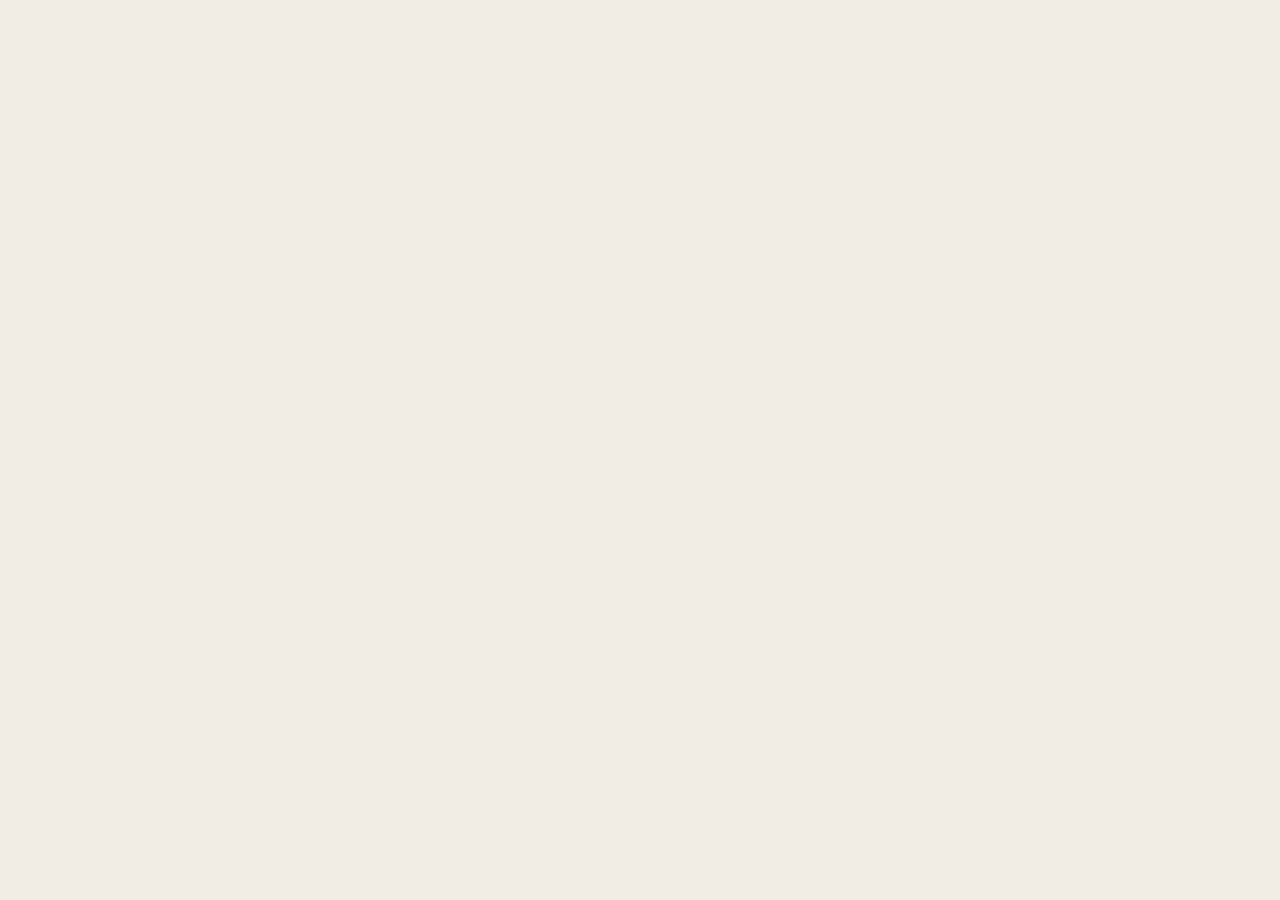
==== index.html @ 01787c48 "Add files via upload" ====
<!DOCTYPE html><html lang="da"><head><meta charSet="utf-8"/><meta name="viewport" content="width=device-width, initial-scale=1"/><link rel="preload" as="image" href="https://elevate-acquablu-future.lovable.app/__l5e/assets-v1/8f57cf43-f455-4a4e-b3cc-0316e0fc325a/hero-coast.jpg"/><link rel="preload" as="image" href="https://elevate-acquablu-future.lovable.app/__l5e/assets-v1/b3ec47cd-665d-4389-b940-247e050496a6/brothers-real.jpg"/><link rel="preload" as="image" href="./dish-pizza-Dz80PSgE.jpg"/><link rel="preload" as="image" href="./dish-pasta-D3ftT0ea.jpg"/><link rel="preload" as="image" href="./dish-fish-DDWbBeVY.jpg"/><link rel="preload" as="image" href="https://elevate-acquablu-future.lovable.app/__l5e/assets-v1/987ddb33-25a7-4dcf-ad7a-921909e0319a/restaurant-exterior.jpg"/><link rel="stylesheet" href="./styles-DKFpdZbo.css" data-precedence="default"/><link rel="stylesheet" href="https://fonts.googleapis.com/css2?family=Cormorant+Garamond:ital,wght@0,500;0,600;1,500;1,600&amp;family=Karla:wght@300;400;500;600&amp;display=swap" data-precedence="default"/><title>Acqua Blu — Siciliansk pizzeria &amp; ristorante i Blåvand</title><meta name="description" content="Ægte italiensk køkken ved Vesterhavet. Sicilianske brødre serverer brændeovnspizza, håndlavet pasta og signaturretter i hjertet af Blåvand."/><meta name="author" content="Acqua Blu"/><meta property="og:title" content="Acqua Blu — Siciliansk pizzeria &amp; ristorante i Blåvand"/><meta property="og:description" content="Ægte italiensk køkken ved Vesterhavet. Sicilianske brødre serverer brændeovnspizza, håndlavet pasta og signaturretter i hjertet af Blåvand."/><meta property="og:type" content="restaurant"/><meta name="twitter:card" content="summary_large_image"/><meta name="twitter:title" content="Acqua Blu — Siciliansk pizzeria &amp; ristorante i Blåvand"/><meta name="twitter:description" content="Ægte italiensk køkken ved Vesterhavet. Sicilianske brødre serverer brændeovnspizza, håndlavet pasta og signaturretter i hjertet af Blåvand."/><meta property="og:image" content="https://www.acquablu.dkhttps://elevate-acquablu-future.lovable.app/__l5e/assets-v1/8f57cf43-f455-4a4e-b3cc-0316e0fc325a/hero-coast.jpg"/><meta name="twitter:image" content="https://www.acquablu.dkhttps://elevate-acquablu-future.lovable.app/__l5e/assets-v1/8f57cf43-f455-4a4e-b3cc-0316e0fc325a/hero-coast.jpg"/><link rel="modulepreload" href="./index-Bw293_2y.js"/><link rel="modulepreload" href="./routes-ChT6ghUp.js"/><link rel="modulepreload" href="./site-footer-DFY-ACYV.js"/><link rel="icon" href="/favicon.ico" type="image/x-icon"/><link rel="preconnect" href="https://fonts.googleapis.com"/><link rel="preconnect" href="https://fonts.gstatic.com" crossorigin="anonymous"/></head><body><!--$--><div class="bg-sand text-ink"><nav class="sticky top-0 z-50 w-full border-b border-ink/5 bg-sand/85 px-6 py-4 backdrop-blur-md md:px-12"><div class="mx-auto flex max-w-7xl items-center justify-between"><div class="flex items-center gap-10"><a class="font-display text-2xl font-semibold tracking-tight text-ink active" href="/" data-status="active" aria-current="page">Acqua Blu</a><div class="hidden gap-8 text-[11px] font-medium uppercase tracking-[0.22em] text-ink/60 md:flex"><a class="transition-colors hover:text-ink text-ink" href="/" data-status="active" aria-current="page">Forside</a><a href="/Menukort" class="transition-colors hover:text-ink">Menukort</a><a href="/Kontakt" class="transition-colors hover:text-ink">Kontakt</a></div></div><div class="flex items-center gap-4 md:gap-6"><a href="tel:+4575279898" class="hidden text-[11px] font-medium tracking-[0.18em] text-ink/50 transition-colors hover:text-ink sm:block">+45 75 27 98 98</a><div class="flex items-center rounded-full border border-ink/10 bg-sand/50 p-1" aria-label="Select language"><button type="button" class="rounded-full px-2 py-1 text-[10px] font-medium uppercase tracking-wider transition-colors bg-ink text-sand" aria-pressed="true">DA</button><button type="button" class="rounded-full px-2 py-1 text-[10px] font-medium uppercase tracking-wider transition-colors text-ink/60 hover:text-ink" aria-pressed="false">EN</button><button type="button" class="rounded-full px-2 py-1 text-[10px] font-medium uppercase tracking-wider transition-colors text-ink/60 hover:text-ink" aria-pressed="false">DE</button></div><a href="/Kontakt" class="rounded-full bg-teal px-5 py-2.5 text-[10px] font-medium uppercase tracking-[0.22em] text-white transition-colors hover:bg-ink">Book bord</a></div></div></nav><section class="relative flex min-h-[92vh] flex-col justify-end overflow-hidden px-6 pb-16 pt-24 md:px-12 md:pb-24"><div class="absolute inset-0 z-0"><img src="https://elevate-acquablu-future.lovable.app/__l5e/assets-v1/8f57cf43-f455-4a4e-b3cc-0316e0fc325a/hero-coast.jpg" alt="Blåvand strand og klitter ved Vesterhavet" class="h-full w-full object-cover animate-fade"/><div class="absolute inset-0 bg-gradient-to-t from-sand via-sand/40 to-transparent"></div><div class="absolute inset-0 bg-gradient-to-b from-sand/30 via-transparent to-transparent"></div></div><div class="relative z-10 mx-auto w-full max-w-7xl animate-reveal"><span class="mb-6 block text-[11px] uppercase tracking-[0.35em] text-ink/70">Blåvand · Sicilia · siden 2003</span><h1 class="max-w-5xl font-display text-5xl leading-[0.95] italic text-balance md:text-7xl lg:text-8xl">Smagen af det sicilianske kystliv ved <span class="text-teal">Vesterhavet</span>.</h1><div class="mt-10 flex flex-wrap items-center gap-6"><a href="/Menukort" class="bg-ink px-8 py-4 text-[11px] font-medium uppercase tracking-[0.25em] text-sand transition-colors hover:bg-teal">Se menukortet</a><a href="/Kontakt" class="group inline-flex items-center gap-3 text-[11px] font-medium uppercase tracking-[0.25em] text-ink"><span class="border-b border-ink/40 pb-1 transition-colors group-hover:border-ink">Reservér bord</span><span class="transition-transform group-hover:translate-x-1">→</span></a></div></div></section><section class="mx-auto grid max-w-7xl items-center gap-16 px-6 py-24 md:grid-cols-2 md:px-12 md:py-40"><div class="space-y-8"><span class="text-[11px] uppercase tracking-[0.3em] text-ink/50">Vores historie</span><h2 class="font-display text-4xl italic leading-tight text-balance md:text-5xl">To brødre. Ét køkken. En kyst.</h2><p class="max-w-prose text-lg leading-relaxed text-ink/75">Acqua Blu er drevet af to sicilianske brødre, der bragte deres families opskrifter med fra det solbeskinnede Sicilien til den barske vestjyske kyst. Hver ret er en hyldest til vores rødder — tilberedt med lokale råvarer fra Vadehavet og importerede specialiteter fra vores hjemø.</p><div class="pt-2"><div class="h-px w-16 bg-teal"></div></div><p class="text-sm italic text-ink/60">„La qualità è un ingrediente che non ha sostituti.&quot;</p></div><div class="relative aspect-[4/5] overflow-hidden"><img src="https://elevate-acquablu-future.lovable.app/__l5e/assets-v1/b3ec47cd-665d-4389-b940-247e050496a6/brothers-real.jpg" alt="De sicilianske brødre bag Acqua Blu" class="h-full w-full object-cover grayscale"/></div></section><section class="bg-ink text-sand"><div class="mx-auto max-w-4xl px-6 py-24 md:py-40"><div class="mb-16 flex items-end justify-between border-b border-sand/10 pb-6"><h2 class="font-display text-4xl italic md:text-5xl">Signaturretter</h2><span class="text-[10px] uppercase tracking-[0.25em] opacity-40">Sæson 2026</span></div><div><article class="group flex flex-col gap-6 border-b border-sand/10 py-10 md:flex-row md:items-start md:gap-8"><span class="mt-2 font-mono text-[10px] opacity-40">01</span><div class="flex-1"><div class="mb-3 flex items-baseline justify-between gap-6"><h3 class="font-display text-2xl md:text-3xl">Pizza Tartufo e Burrata</h3><span class="whitespace-nowrap text-sm opacity-60">185 kr.</span></div><p class="max-w-md text-sm leading-relaxed opacity-60">Trøffelcreme, fior di latte, frisk burrata og sort trøffel-carpaccio.</p></div><div class="hidden aspect-square w-28 shrink-0 overflow-hidden opacity-0 transition-opacity duration-500 group-hover:opacity-100 md:block"><img src="./dish-pizza-Dz80PSgE.jpg" alt="Pizza Tartufo e Burrata" class="h-full w-full object-cover"/></div></article><article class="group flex flex-col gap-6 border-b border-sand/10 py-10 md:flex-row md:items-start md:gap-8"><span class="mt-2 font-mono text-[10px] opacity-40">02</span><div class="flex-1"><div class="mb-3 flex items-baseline justify-between gap-6"><h3 class="font-display text-2xl md:text-3xl">Pasta alla Norma</h3><span class="whitespace-nowrap text-sm opacity-60">165 kr.</span></div><p class="max-w-md text-sm leading-relaxed opacity-60">Håndlavet pasta, siciliansk aubergine, San Marzano-tomater og saltet ricotta.</p></div><div class="hidden aspect-square w-28 shrink-0 overflow-hidden opacity-0 transition-opacity duration-500 group-hover:opacity-100 md:block"><img src="./dish-pasta-D3ftT0ea.jpg" alt="Pasta alla Norma" class="h-full w-full object-cover"/></div></article><article class="group flex flex-col gap-6 border-b border-sand/10 py-10 md:flex-row md:items-start md:gap-8"><span class="mt-2 font-mono text-[10px] opacity-40">03</span><div class="flex-1"><div class="mb-3 flex items-baseline justify-between gap-6"><h3 class="font-display text-2xl md:text-3xl">Involtini di Pesce Spada</h3><span class="whitespace-nowrap text-sm opacity-60">210 kr.</span></div><p class="max-w-md text-sm leading-relaxed opacity-60">Tynde skiver af sværdfisk rullet med kapers, pinjekerner og sicilianske citrusfrugter.</p></div><div class="hidden aspect-square w-28 shrink-0 overflow-hidden opacity-0 transition-opacity duration-500 group-hover:opacity-100 md:block"><img src="./dish-fish-DDWbBeVY.jpg" alt="Involtini di Pesce Spada" class="h-full w-full object-cover"/></div></article></div><div class="mt-16 text-center"><a href="/Menukort" class="group inline-flex items-center gap-3 text-[11px] font-medium uppercase tracking-[0.25em] text-sand"><span class="border-b border-sand/40 pb-1 transition-colors group-hover:border-sand">Hele menukortet</span><span class="transition-transform group-hover:translate-x-1">→</span></a></div></div></section><section class="border-y border-ink/5 bg-stone/10"><div class="mx-auto flex max-w-7xl flex-wrap items-center justify-between gap-6 px-6 py-10 text-[10px] uppercase tracking-[0.25em] text-ink/60 md:px-12"><span class="contents"><span>Håndlavet hver dag</span><span class="hidden h-px w-6 bg-ink/20 md:block"></span></span><span class="contents"><span>Friske råvarer</span><span class="hidden h-px w-6 bg-ink/20 md:block"></span></span><span class="contents"><span>Fra Sicilien til Vesterhavet</span></span></div></section><section class="px-6 py-24 md:px-12 md:py-40"><div class="mx-auto grid max-w-7xl gap-16 lg:grid-cols-3"><div class="lg:col-span-2"><span class="text-[11px] uppercase tracking-[0.3em] text-ink/50">Besøg os</span><h2 class="mt-4 font-display text-4xl italic leading-tight text-balance md:text-6xl">Et bord venter i Blåvand.</h2><div class="mt-12 aspect-[21/9] w-full overflow-hidden"><img src="https://elevate-acquablu-future.lovable.app/__l5e/assets-v1/987ddb33-25a7-4dcf-ad7a-921909e0319a/restaurant-exterior.jpg" alt="Acqua Blu i Blåvand" class="h-full w-full object-cover"/></div></div><div class="flex flex-col justify-end space-y-10"><div><h4 class="text-[11px] font-medium uppercase tracking-[0.25em] text-ink/40">Åbningstider</h4><div class="mt-4 space-y-1 text-lg"><p class="flex justify-between gap-6"><span>Man — Tors</span><span class="text-ink/60">16 — 21</span></p><p class="flex justify-between gap-6"><span>Fre — Søn</span><span class="text-ink/60">12 — 22</span></p></div></div><div><h4 class="text-[11px] font-medium uppercase tracking-[0.25em] text-ink/40">Adresse</h4><p class="mt-4 text-lg leading-relaxed">Blåvandvej 34<br/>6857 Blåvand, Danmark</p></div><a href="/Kontakt" class="group flex w-full items-center justify-between border border-ink py-5 pl-5 pr-5 text-[11px] font-medium uppercase tracking-[0.3em] transition-colors duration-500 hover:bg-ink hover:text-sand">Book bord her<span class="transition-transform group-hover:translate-x-2">→</span></a></div></div></section><footer class="border-t border-ink/5 px-6 py-14 md:px-12"><div class="mx-auto flex max-w-7xl flex-col items-center justify-between gap-8 md:flex-row"><span class="font-display text-xl italic text-ink">Acqua Blu</span><div class="flex gap-10 text-[10px] uppercase tracking-[0.25em] text-ink/40"><a href="https://www.facebook.com/acqua.blu.374" target="_blank" rel="noreferrer" class="transition-colors hover:text-ink">Facebook</a><a href="tel:+4575279898" class="transition-colors hover:text-ink">+45 75 27 98 98</a></div><p class="text-[10px] uppercase tracking-[0.25em] text-ink/40 italic">© 2026 Acqua Blu · Blåvand</p></div></footer></div><script>(function(a,f){let l;try{l=JSON.parse(sessionStorage.getItem(a)||"{}")}catch{return}const n=l?.[f||history.state?.__TSR_key];let c=!1;for(const t in n){const e=n[t],o=e?.scrollX,s=e?.scrollY;if(Number.isFinite(o)&&Number.isFinite(s)){if(t==="window")scrollTo(o,s),c=!0;else if(t)try{const r=document.querySelector(t);r&&(r.scrollLeft=o,r.scrollTop=s)}catch{}}}if(c)return;const i=location.hash.slice(1);if(i){const t=history.state?.__hashScrollIntoViewOptions??!0;if(t){const e=document.getElementById(i);e&&e.scrollIntoView(t)}return}scrollTo(0,0)})("tsr-scroll-restoration-v1_3");document.currentScript.remove()</script><!--/$--><script class="$tsr" id="$tsr-stream-barrier">(self.$R=self.$R||{})["tsr"]=[];self.$_TSR={h(){this.hydrated=!0,this.c()},e(){this.streamEnded=!0,this.c()},c(){this.hydrated&&this.streamEnded&&(delete self.$_TSR,delete self.$R.tsr)},p(e){this.initialized?e():this.buffer.push(e)},buffer:[]};$_TSR.router=($R=>$R[0]={manifest:$R[1]={routes:$R[2]={__root__:$R[3]={preloads:$R[4]=["./index-Bw293_2y.js"],scripts:$R[5]=[$R[6]={attrs:$R[7]={type:"module",async:!0,src:"./index-Bw293_2y.js"}}]},"/":$R[8]={preloads:$R[9]=["./routes-ChT6ghUp.js","./site-footer-DFY-ACYV.js"]}}},matches:$R[10]=[$R[11]={i:"__root__ ",u:1784398310647,s:"success",ssr:!0},$R[12]={i:"  ",u:1784398310652,s:"success",ssr:!0}],lastMatchId:"  "})($R["tsr"]);$_TSR.e();document.currentScript.remove()</script><script type="module" async="" src="./index-Bw293_2y.js"></script></body></html>
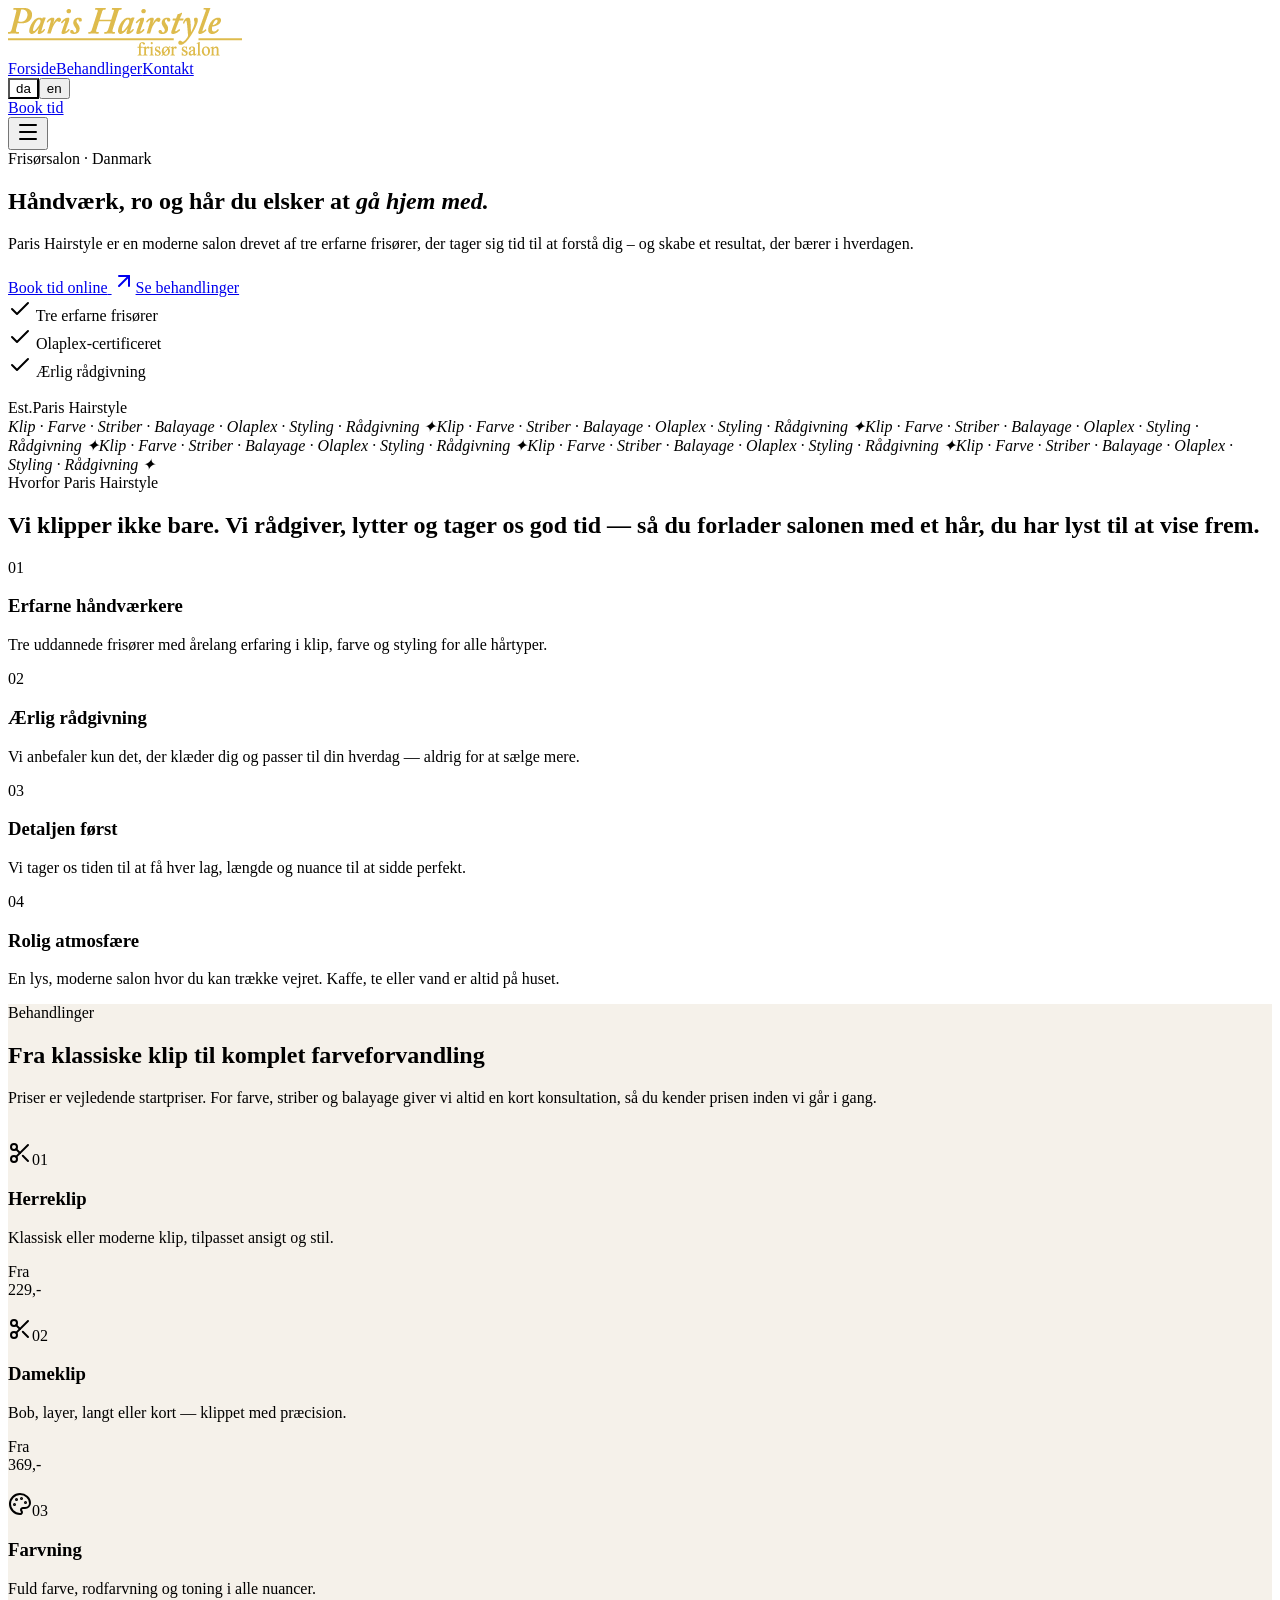
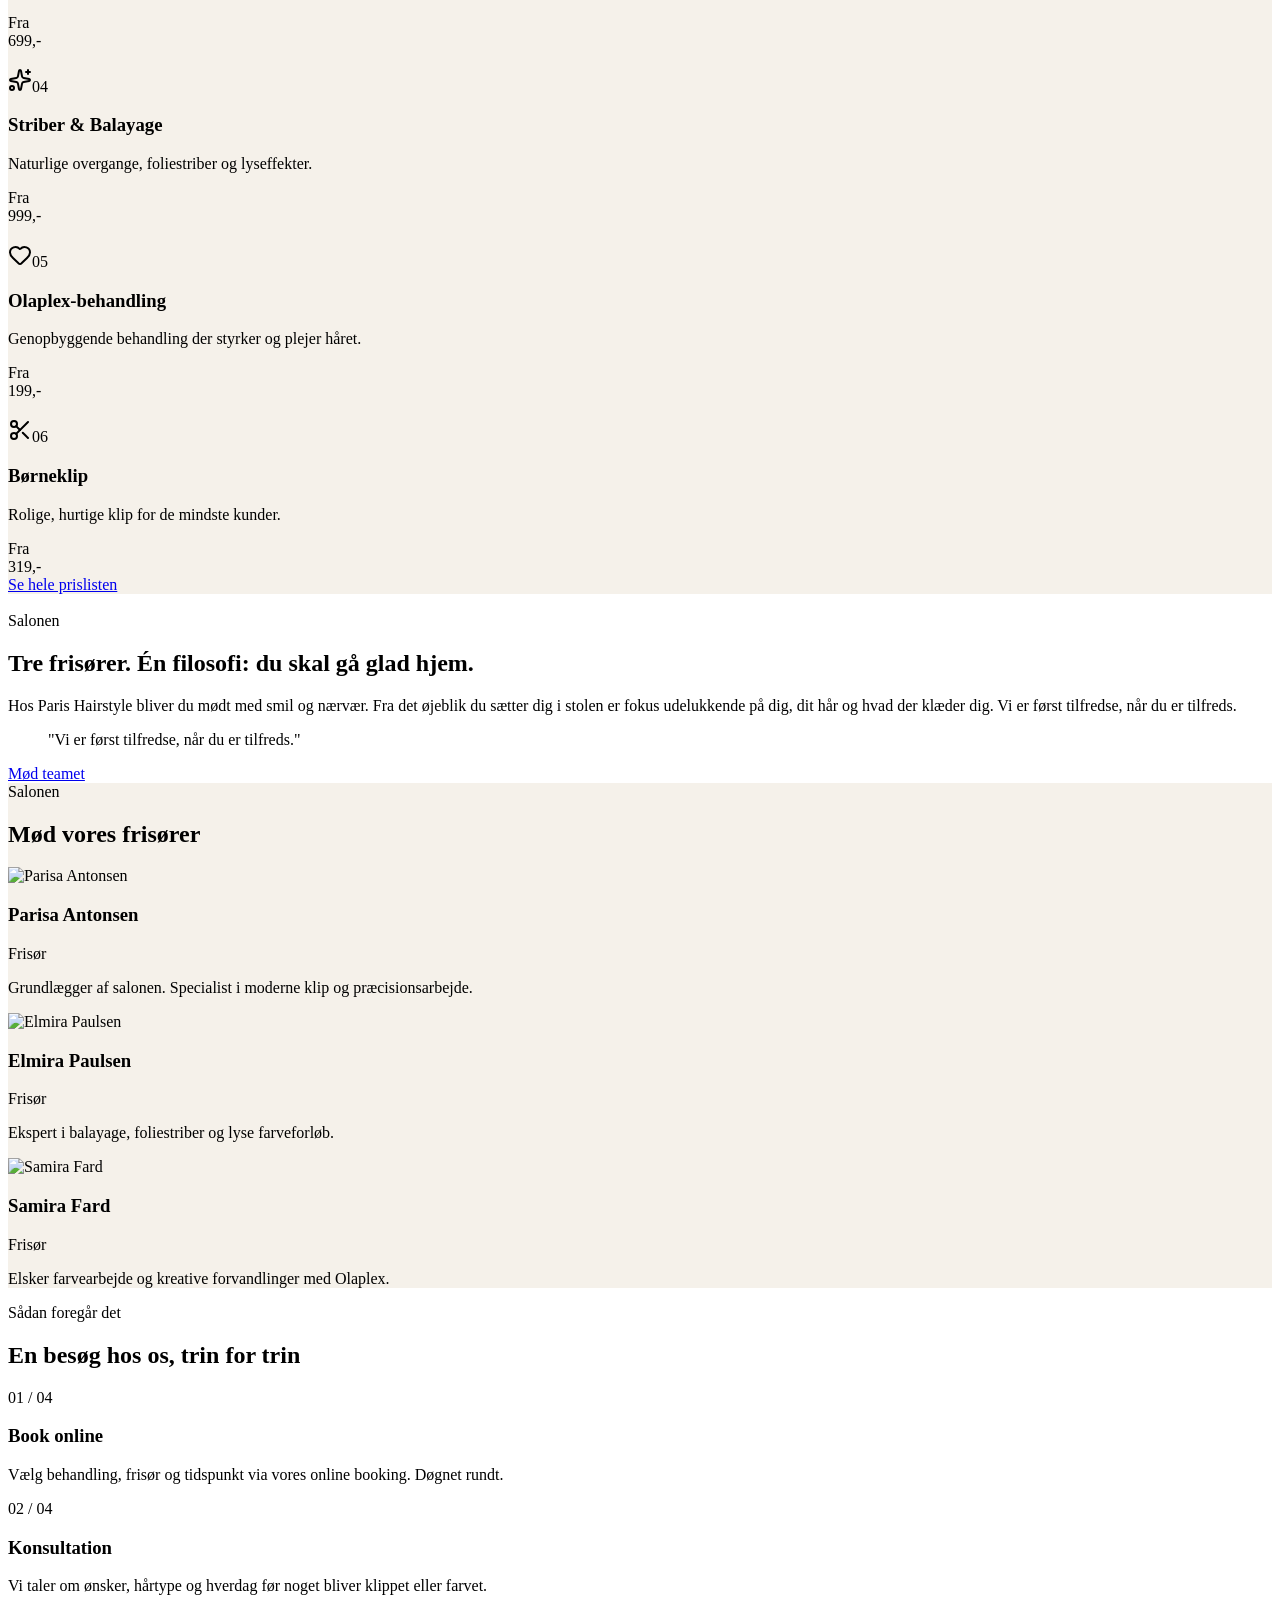
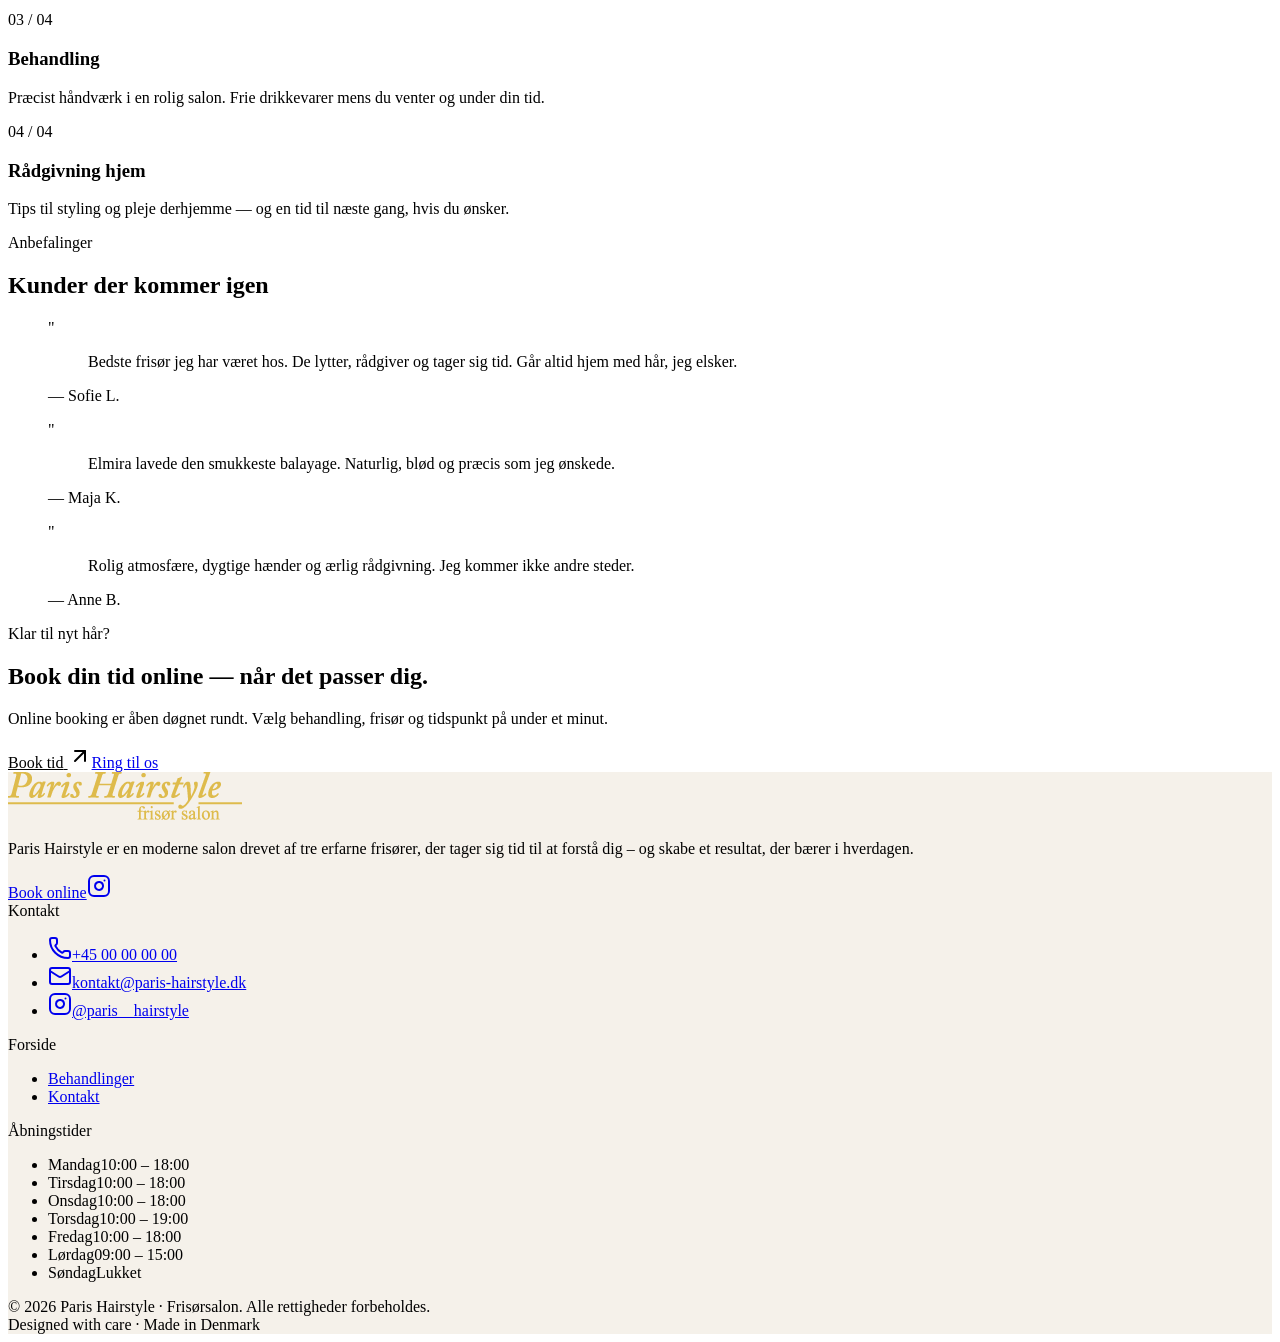
==== commit 48b6f43d: "Add files via upload" ====
--- a/index.html
+++ b/index.html
@@ -1 +1 @@
-<!DOCTYPE html><html lang="da"><head><meta charSet="utf-8"/><meta name="viewport" content="width=device-width, initial-scale=1"/><link rel="preload" as="image" href="https://elevate-acquablu-future.lovable.app/__l5e/assets-v1/8f57cf43-f455-4a4e-b3cc-0316e0fc325a/hero-coast.jpg"/><link rel="preload" as="image" href="https://elevate-acquablu-future.lovable.app/__l5e/assets-v1/b3ec47cd-665d-4389-b940-247e050496a6/brothers-real.jpg"/><link rel="preload" as="image" href="./dish-pizza-Dz80PSgE.jpg"/><link rel="preload" as="image" href="./dish-pasta-D3ftT0ea.jpg"/><link rel="preload" as="image" href="./dish-fish-DDWbBeVY.jpg"/><link rel="preload" as="image" href="https://elevate-acquablu-future.lovable.app/__l5e/assets-v1/987ddb33-25a7-4dcf-ad7a-921909e0319a/restaurant-exterior.jpg"/><link rel="stylesheet" href="./styles-DKFpdZbo.css" data-precedence="default"/><link rel="stylesheet" href="https://fonts.googleapis.com/css2?family=Cormorant+Garamond:ital,wght@0,500;0,600;1,500;1,600&amp;family=Karla:wght@300;400;500;600&amp;display=swap" data-precedence="default"/><title>Acqua Blu — Siciliansk pizzeria &amp; ristorante i Blåvand</title><meta name="description" content="Ægte italiensk køkken ved Vesterhavet. Sicilianske brødre serverer brændeovnspizza, håndlavet pasta og signaturretter i hjertet af Blåvand."/><meta name="author" content="Acqua Blu"/><meta property="og:title" content="Acqua Blu — Siciliansk pizzeria &amp; ristorante i Blåvand"/><meta property="og:description" content="Ægte italiensk køkken ved Vesterhavet. Sicilianske brødre serverer brændeovnspizza, håndlavet pasta og signaturretter i hjertet af Blåvand."/><meta property="og:type" content="restaurant"/><meta name="twitter:card" content="summary_large_image"/><meta name="twitter:title" content="Acqua Blu — Siciliansk pizzeria &amp; ristorante i Blåvand"/><meta name="twitter:description" content="Ægte italiensk køkken ved Vesterhavet. Sicilianske brødre serverer brændeovnspizza, håndlavet pasta og signaturretter i hjertet af Blåvand."/><meta property="og:image" content="https://www.acquablu.dkhttps://elevate-acquablu-future.lovable.app/__l5e/assets-v1/8f57cf43-f455-4a4e-b3cc-0316e0fc325a/hero-coast.jpg"/><meta name="twitter:image" content="https://www.acquablu.dkhttps://elevate-acquablu-future.lovable.app/__l5e/assets-v1/8f57cf43-f455-4a4e-b3cc-0316e0fc325a/hero-coast.jpg"/><link rel="modulepreload" href="./index-Bw293_2y.js"/><link rel="modulepreload" href="./routes-ChT6ghUp.js"/><link rel="modulepreload" href="./site-footer-DFY-ACYV.js"/><link rel="icon" href="/favicon.ico" type="image/x-icon"/><link rel="preconnect" href="https://fonts.googleapis.com"/><link rel="preconnect" href="https://fonts.gstatic.com" crossorigin="anonymous"/></head><body><!--$--><div class="bg-sand text-ink"><nav class="sticky top-0 z-50 w-full border-b border-ink/5 bg-sand/85 px-6 py-4 backdrop-blur-md md:px-12"><div class="mx-auto flex max-w-7xl items-center justify-between"><div class="flex items-center gap-10"><a class="font-display text-2xl font-semibold tracking-tight text-ink active" href="/" data-status="active" aria-current="page">Acqua Blu</a><div class="hidden gap-8 text-[11px] font-medium uppercase tracking-[0.22em] text-ink/60 md:flex"><a class="transition-colors hover:text-ink text-ink" href="/" data-status="active" aria-current="page">Forside</a><a href="/Menukort" class="transition-colors hover:text-ink">Menukort</a><a href="/Kontakt" class="transition-colors hover:text-ink">Kontakt</a></div></div><div class="flex items-center gap-4 md:gap-6"><a href="tel:+4575279898" class="hidden text-[11px] font-medium tracking-[0.18em] text-ink/50 transition-colors hover:text-ink sm:block">+45 75 27 98 98</a><div class="flex items-center rounded-full border border-ink/10 bg-sand/50 p-1" aria-label="Select language"><button type="button" class="rounded-full px-2 py-1 text-[10px] font-medium uppercase tracking-wider transition-colors bg-ink text-sand" aria-pressed="true">DA</button><button type="button" class="rounded-full px-2 py-1 text-[10px] font-medium uppercase tracking-wider transition-colors text-ink/60 hover:text-ink" aria-pressed="false">EN</button><button type="button" class="rounded-full px-2 py-1 text-[10px] font-medium uppercase tracking-wider transition-colors text-ink/60 hover:text-ink" aria-pressed="false">DE</button></div><a href="/Kontakt" class="rounded-full bg-teal px-5 py-2.5 text-[10px] font-medium uppercase tracking-[0.22em] text-white transition-colors hover:bg-ink">Book bord</a></div></div></nav><section class="relative flex min-h-[92vh] flex-col justify-end overflow-hidden px-6 pb-16 pt-24 md:px-12 md:pb-24"><div class="absolute inset-0 z-0"><img src="https://elevate-acquablu-future.lovable.app/__l5e/assets-v1/8f57cf43-f455-4a4e-b3cc-0316e0fc325a/hero-coast.jpg" alt="Blåvand strand og klitter ved Vesterhavet" class="h-full w-full object-cover animate-fade"/><div class="absolute inset-0 bg-gradient-to-t from-sand via-sand/40 to-transparent"></div><div class="absolute inset-0 bg-gradient-to-b from-sand/30 via-transparent to-transparent"></div></div><div class="relative z-10 mx-auto w-full max-w-7xl animate-reveal"><span class="mb-6 block text-[11px] uppercase tracking-[0.35em] text-ink/70">Blåvand · Sicilia · siden 2003</span><h1 class="max-w-5xl font-display text-5xl leading-[0.95] italic text-balance md:text-7xl lg:text-8xl">Smagen af det sicilianske kystliv ved <span class="text-teal">Vesterhavet</span>.</h1><div class="mt-10 flex flex-wrap items-center gap-6"><a href="/Menukort" class="bg-ink px-8 py-4 text-[11px] font-medium uppercase tracking-[0.25em] text-sand transition-colors hover:bg-teal">Se menukortet</a><a href="/Kontakt" class="group inline-flex items-center gap-3 text-[11px] font-medium uppercase tracking-[0.25em] text-ink"><span class="border-b border-ink/40 pb-1 transition-colors group-hover:border-ink">Reservér bord</span><span class="transition-transform group-hover:translate-x-1">→</span></a></div></div></section><section class="mx-auto grid max-w-7xl items-center gap-16 px-6 py-24 md:grid-cols-2 md:px-12 md:py-40"><div class="space-y-8"><span class="text-[11px] uppercase tracking-[0.3em] text-ink/50">Vores historie</span><h2 class="font-display text-4xl italic leading-tight text-balance md:text-5xl">To brødre. Ét køkken. En kyst.</h2><p class="max-w-prose text-lg leading-relaxed text-ink/75">Acqua Blu er drevet af to sicilianske brødre, der bragte deres families opskrifter med fra det solbeskinnede Sicilien til den barske vestjyske kyst. Hver ret er en hyldest til vores rødder — tilberedt med lokale råvarer fra Vadehavet og importerede specialiteter fra vores hjemø.</p><div class="pt-2"><div class="h-px w-16 bg-teal"></div></div><p class="text-sm italic text-ink/60">„La qualità è un ingrediente che non ha sostituti.&quot;</p></div><div class="relative aspect-[4/5] overflow-hidden"><img src="https://elevate-acquablu-future.lovable.app/__l5e/assets-v1/b3ec47cd-665d-4389-b940-247e050496a6/brothers-real.jpg" alt="De sicilianske brødre bag Acqua Blu" class="h-full w-full object-cover grayscale"/></div></section><section class="bg-ink text-sand"><div class="mx-auto max-w-4xl px-6 py-24 md:py-40"><div class="mb-16 flex items-end justify-between border-b border-sand/10 pb-6"><h2 class="font-display text-4xl italic md:text-5xl">Signaturretter</h2><span class="text-[10px] uppercase tracking-[0.25em] opacity-40">Sæson 2026</span></div><div><article class="group flex flex-col gap-6 border-b border-sand/10 py-10 md:flex-row md:items-start md:gap-8"><span class="mt-2 font-mono text-[10px] opacity-40">01</span><div class="flex-1"><div class="mb-3 flex items-baseline justify-between gap-6"><h3 class="font-display text-2xl md:text-3xl">Pizza Tartufo e Burrata</h3><span class="whitespace-nowrap text-sm opacity-60">185 kr.</span></div><p class="max-w-md text-sm leading-relaxed opacity-60">Trøffelcreme, fior di latte, frisk burrata og sort trøffel-carpaccio.</p></div><div class="hidden aspect-square w-28 shrink-0 overflow-hidden opacity-0 transition-opacity duration-500 group-hover:opacity-100 md:block"><img src="./dish-pizza-Dz80PSgE.jpg" alt="Pizza Tartufo e Burrata" class="h-full w-full object-cover"/></div></article><article class="group flex flex-col gap-6 border-b border-sand/10 py-10 md:flex-row md:items-start md:gap-8"><span class="mt-2 font-mono text-[10px] opacity-40">02</span><div class="flex-1"><div class="mb-3 flex items-baseline justify-between gap-6"><h3 class="font-display text-2xl md:text-3xl">Pasta alla Norma</h3><span class="whitespace-nowrap text-sm opacity-60">165 kr.</span></div><p class="max-w-md text-sm leading-relaxed opacity-60">Håndlavet pasta, siciliansk aubergine, San Marzano-tomater og saltet ricotta.</p></div><div class="hidden aspect-square w-28 shrink-0 overflow-hidden opacity-0 transition-opacity duration-500 group-hover:opacity-100 md:block"><img src="./dish-pasta-D3ftT0ea.jpg" alt="Pasta alla Norma" class="h-full w-full object-cover"/></div></article><article class="group flex flex-col gap-6 border-b border-sand/10 py-10 md:flex-row md:items-start md:gap-8"><span class="mt-2 font-mono text-[10px] opacity-40">03</span><div class="flex-1"><div class="mb-3 flex items-baseline justify-between gap-6"><h3 class="font-display text-2xl md:text-3xl">Involtini di Pesce Spada</h3><span class="whitespace-nowrap text-sm opacity-60">210 kr.</span></div><p class="max-w-md text-sm leading-relaxed opacity-60">Tynde skiver af sværdfisk rullet med kapers, pinjekerner og sicilianske citrusfrugter.</p></div><div class="hidden aspect-square w-28 shrink-0 overflow-hidden opacity-0 transition-opacity duration-500 group-hover:opacity-100 md:block"><img src="./dish-fish-DDWbBeVY.jpg" alt="Involtini di Pesce Spada" class="h-full w-full object-cover"/></div></article></div><div class="mt-16 text-center"><a href="/Menukort" class="group inline-flex items-center gap-3 text-[11px] font-medium uppercase tracking-[0.25em] text-sand"><span class="border-b border-sand/40 pb-1 transition-colors group-hover:border-sand">Hele menukortet</span><span class="transition-transform group-hover:translate-x-1">→</span></a></div></div></section><section class="border-y border-ink/5 bg-stone/10"><div class="mx-auto flex max-w-7xl flex-wrap items-center justify-between gap-6 px-6 py-10 text-[10px] uppercase tracking-[0.25em] text-ink/60 md:px-12"><span class="contents"><span>Håndlavet hver dag</span><span class="hidden h-px w-6 bg-ink/20 md:block"></span></span><span class="contents"><span>Friske råvarer</span><span class="hidden h-px w-6 bg-ink/20 md:block"></span></span><span class="contents"><span>Fra Sicilien til Vesterhavet</span></span></div></section><section class="px-6 py-24 md:px-12 md:py-40"><div class="mx-auto grid max-w-7xl gap-16 lg:grid-cols-3"><div class="lg:col-span-2"><span class="text-[11px] uppercase tracking-[0.3em] text-ink/50">Besøg os</span><h2 class="mt-4 font-display text-4xl italic leading-tight text-balance md:text-6xl">Et bord venter i Blåvand.</h2><div class="mt-12 aspect-[21/9] w-full overflow-hidden"><img src="https://elevate-acquablu-future.lovable.app/__l5e/assets-v1/987ddb33-25a7-4dcf-ad7a-921909e0319a/restaurant-exterior.jpg" alt="Acqua Blu i Blåvand" class="h-full w-full object-cover"/></div></div><div class="flex flex-col justify-end space-y-10"><div><h4 class="text-[11px] font-medium uppercase tracking-[0.25em] text-ink/40">Åbningstider</h4><div class="mt-4 space-y-1 text-lg"><p class="flex justify-between gap-6"><span>Man — Tors</span><span class="text-ink/60">16 — 21</span></p><p class="flex justify-between gap-6"><span>Fre — Søn</span><span class="text-ink/60">12 — 22</span></p></div></div><div><h4 class="text-[11px] font-medium uppercase tracking-[0.25em] text-ink/40">Adresse</h4><p class="mt-4 text-lg leading-relaxed">Blåvandvej 34<br/>6857 Blåvand, Danmark</p></div><a href="/Kontakt" class="group flex w-full items-center justify-between border border-ink py-5 pl-5 pr-5 text-[11px] font-medium uppercase tracking-[0.3em] transition-colors duration-500 hover:bg-ink hover:text-sand">Book bord her<span class="transition-transform group-hover:translate-x-2">→</span></a></div></div></section><footer class="border-t border-ink/5 px-6 py-14 md:px-12"><div class="mx-auto flex max-w-7xl flex-col items-center justify-between gap-8 md:flex-row"><span class="font-display text-xl italic text-ink">Acqua Blu</span><div class="flex gap-10 text-[10px] uppercase tracking-[0.25em] text-ink/40"><a href="https://www.facebook.com/acqua.blu.374" target="_blank" rel="noreferrer" class="transition-colors hover:text-ink">Facebook</a><a href="tel:+4575279898" class="transition-colors hover:text-ink">+45 75 27 98 98</a></div><p class="text-[10px] uppercase tracking-[0.25em] text-ink/40 italic">© 2026 Acqua Blu · Blåvand</p></div></footer></div><script>(function(a,f){let l;try{l=JSON.parse(sessionStorage.getItem(a)||"{}")}catch{return}const n=l?.[f||history.state?.__TSR_key];let c=!1;for(const t in n){const e=n[t],o=e?.scrollX,s=e?.scrollY;if(Number.isFinite(o)&&Number.isFinite(s)){if(t==="window")scrollTo(o,s),c=!0;else if(t)try{const r=document.querySelector(t);r&&(r.scrollLeft=o,r.scrollTop=s)}catch{}}}if(c)return;const i=location.hash.slice(1);if(i){const t=history.state?.__hashScrollIntoViewOptions??!0;if(t){const e=document.getElementById(i);e&&e.scrollIntoView(t)}return}scrollTo(0,0)})("tsr-scroll-restoration-v1_3");document.currentScript.remove()</script><!--/$--><script class="$tsr" id="$tsr-stream-barrier">(self.$R=self.$R||{})["tsr"]=[];self.$_TSR={h(){this.hydrated=!0,this.c()},e(){this.streamEnded=!0,this.c()},c(){this.hydrated&&this.streamEnded&&(delete self.$_TSR,delete self.$R.tsr)},p(e){this.initialized?e():this.buffer.push(e)},buffer:[]};$_TSR.router=($R=>$R[0]={manifest:$R[1]={routes:$R[2]={__root__:$R[3]={preloads:$R[4]=["./index-Bw293_2y.js"],scripts:$R[5]=[$R[6]={attrs:$R[7]={type:"module",async:!0,src:"./index-Bw293_2y.js"}}]},"/":$R[8]={preloads:$R[9]=["./routes-ChT6ghUp.js","./site-footer-DFY-ACYV.js"]}}},matches:$R[10]=[$R[11]={i:"__root__ ",u:1784398310647,s:"success",ssr:!0},$R[12]={i:"  ",u:1784398310652,s:"success",ssr:!0}],lastMatchId:"  "})($R["tsr"]);$_TSR.e();document.currentScript.remove()</script><script type="module" async="" src="./index-Bw293_2y.js"></script></body></html>+<!DOCTYPE html><html lang="da"><head><meta charSet="utf-8"/><meta name="viewport" content="width=device-width, initial-scale=1"/><link rel="preload" as="image" href="./hero-9-6-C4_f-RZQ.jpg"/><link rel="preload" as="image" href="./svc-mens-DCc28WfU.jpg"/><link rel="preload" as="image" href="./svc-women-DEzAVNzd.jpg"/><link rel="stylesheet" href="./styles-DDYxv7mz.css" data-precedence="default"/><link rel="stylesheet" href="https://fonts.googleapis.com/css2?family=Cormorant+Garamond:ital,wght@0,300;0,400;0,500;1,400;1,500&amp;family=Inter:wght@300;400;500;600&amp;display=swap" data-precedence="default"/><title>Paris Hairstyle · Moderne frisørsalon i Danmark</title><meta name="author" content="Paris Hairstyle"/><meta property="og:title" content="Paris Hairstyle · Moderne frisørsalon i Danmark"/><meta property="og:description" content="Brand Refresh Studio redesigns websites to be modern, premium, and conversion-focused."/><meta property="og:type" content="website"/><meta name="twitter:card" content="summary_large_image"/><meta name="twitter:title" content="Paris Hairstyle · Moderne frisørsalon i Danmark"/><meta name="twitter:description" content="Brand Refresh Studio redesigns websites to be modern, premium, and conversion-focused."/><meta property="og:image" content="https://pub-bb2e103a32db4e198524a2e9ed8f35b4.r2.dev/0043a5c0-064a-4012-9124-3cd8d7b3e80c/id-preview-c7e0544a--563cc8b6-c167-4b33-8d7d-5204e410bbbc.lovable.app-1784491444937.png"/><meta name="twitter:image" content="https://pub-bb2e103a32db4e198524a2e9ed8f35b4.r2.dev/0043a5c0-064a-4012-9124-3cd8d7b3e80c/id-preview-c7e0544a--563cc8b6-c167-4b33-8d7d-5204e410bbbc.lovable.app-1784491444937.png"/><meta name="description" content="Brand Refresh Studio redesigns websites to be modern, premium, and conversion-focused."/><link rel="modulepreload" href="./index-C7pTv--R.js"/><link rel="modulepreload" href="./routes-CZTUGOB_.js"/><link rel="modulepreload" href="./arrow-up-right-CLmoB6ZY.js"/><link rel="modulepreload" href="./samira-Bpp838hk.js"/><link rel="modulepreload" href="./salon-8419-FSOIgl94.js"/><link rel="icon" href="/favicon.ico" type="image/x-icon"/><link rel="preconnect" href="https://fonts.googleapis.com"/><link rel="preconnect" href="https://fonts.gstatic.com" crossorigin="anonymous"/></head><body><header class="fixed top-0 left-0 right-0 z-50 transition-all duration-300 bg-transparent"><div class="container-x flex items-center justify-between py-4 md:py-5"><a aria-label="Paris Hairstyle" class="shrink-0 active" href="/parishairstyle/" data-status="active" aria-current="page"><img src="[data-uri]" alt="Paris Hairstyle" class="h-11 md:h-12 w-auto "/></a><nav class="hidden lg:flex items-center gap-9"><a class="text-[0.78rem] tracking-[0.16em] uppercase font-medium text-foreground/85 hover:text-foreground link-underline text-foreground" href="/parishairstyle/" data-status="active" aria-current="page">Forside</a><a href="/parishairstyle/services" class="text-[0.78rem] tracking-[0.16em] uppercase font-medium text-foreground/85 hover:text-foreground link-underline">Behandlinger</a><a href="/parishairstyle/contact" class="text-[0.78rem] tracking-[0.16em] uppercase font-medium text-foreground/85 hover:text-foreground link-underline">Kontakt</a></nav><div class="hidden lg:flex items-center gap-4"><div class="inline-flex items-center rounded-full border border-border/70 bg-background/60 backdrop-blur text-[0.72rem]" role="group" aria-label="Language"><button type="button" aria-pressed="true" class="px-3 py-1.5 rounded-full uppercase tracking-[0.18em] font-medium transition-colors bg-ink text-cream" style="background:var(--ink);color:var(--cream)">da</button><button type="button" aria-pressed="false" class="px-3 py-1.5 rounded-full uppercase tracking-[0.18em] font-medium transition-colors text-muted-foreground hover:text-foreground">en</button></div><a href="https://paris-hairstyle.app4.geckobooking.dk/" target="_blank" rel="noopener noreferrer" class="btn-primary">Book tid</a></div><button type="button" class="lg:hidden inline-flex items-center justify-center w-11 h-11 rounded-full border border-border" aria-label="Menu" aria-expanded="false"><svg xmlns="http://www.w3.org/2000/svg" width="24" height="24" viewBox="0 0 24 24" fill="none" stroke="currentColor" stroke-width="2" stroke-linecap="round" stroke-linejoin="round" class="lucide lucide-menu w-5 h-5" aria-hidden="true"><path d="M4 5h16"></path><path d="M4 12h16"></path><path d="M4 19h16"></path></svg></button></div></header><main class="pt-20"><!--$--><section class="relative pt-6 md:pt-10"><div class="container-x"><div class="grid gap-10 lg:grid-cols-12 items-end"><div class="lg:col-span-7 animate-rise"><div class="eyebrow mb-6">Frisørsalon · Danmark</div><h1 class="text-[2.6rem] sm:text-[3.4rem] lg:text-[5.2rem] leading-[0.98] tracking-tight">Håndværk, ro og hår du elsker at<!-- --> <span style="font-style:italic;color:var(--gold)">gå hjem med.</span></h1><p class="mt-8 max-w-xl text-base md:text-lg text-muted-foreground leading-relaxed">Paris Hairstyle er en moderne salon drevet af tre erfarne frisører, der tager sig tid til at forstå dig – og skabe et resultat, der bærer i hverdagen.</p><div class="mt-10 flex flex-wrap items-center gap-3"><a href="https://paris-hairstyle.app4.geckobooking.dk/" target="_blank" rel="noopener noreferrer" class="btn-primary">Book tid online<!-- --> <svg xmlns="http://www.w3.org/2000/svg" width="24" height="24" viewBox="0 0 24 24" fill="none" stroke="currentColor" stroke-width="2" stroke-linecap="round" stroke-linejoin="round" class="lucide lucide-arrow-up-right w-4 h-4" aria-hidden="true"><path d="M7 7h10v10"></path><path d="M7 17 17 7"></path></svg></a><a href="/parishairstyle/services" class="btn-outline">Se behandlinger</a></div><div class="mt-12 flex flex-wrap gap-x-8 gap-y-3 text-sm text-muted-foreground"><div class="inline-flex items-center gap-2"><svg xmlns="http://www.w3.org/2000/svg" width="24" height="24" viewBox="0 0 24 24" fill="none" stroke="currentColor" stroke-width="2" stroke-linecap="round" stroke-linejoin="round" class="lucide lucide-check w-4 h-4" aria-hidden="true" style="color:var(--gold)"><path d="M20 6 9 17l-5-5"></path></svg> <!-- -->Tre erfarne frisører</div><div class="inline-flex items-center gap-2"><svg xmlns="http://www.w3.org/2000/svg" width="24" height="24" viewBox="0 0 24 24" fill="none" stroke="currentColor" stroke-width="2" stroke-linecap="round" stroke-linejoin="round" class="lucide lucide-check w-4 h-4" aria-hidden="true" style="color:var(--gold)"><path d="M20 6 9 17l-5-5"></path></svg> <!-- -->Olaplex-certificeret</div><div class="inline-flex items-center gap-2"><svg xmlns="http://www.w3.org/2000/svg" width="24" height="24" viewBox="0 0 24 24" fill="none" stroke="currentColor" stroke-width="2" stroke-linecap="round" stroke-linejoin="round" class="lucide lucide-check w-4 h-4" aria-hidden="true" style="color:var(--gold)"><path d="M20 6 9 17l-5-5"></path></svg> <!-- -->Ærlig rådgivning</div></div></div><div class="lg:col-span-5 relative animate-fade"><div class="relative aspect-[4/5] overflow-hidden rounded-sm" style="box-shadow:var(--shadow-lift)"><img src="./hero-9-6-C4_f-RZQ.jpg" alt="" class="w-full h-full object-cover"/></div><div class="hidden md:flex absolute -left-8 bottom-10 flex-col gap-1 bg-cream border border-border px-5 py-4 rounded-sm" style="background:var(--cream)"><span class="eyebrow">Est.</span><span class="text-2xl" style="font-family:var(--font-display)">Paris Hairstyle</span></div></div></div></div></section><section class="mt-24"><div class="overflow-hidden border-y border-border py-5" style="background:var(--ink);color:var(--cream)"><div class="flex whitespace-nowrap animate-marquee"><span class="mx-8 text-lg md:text-xl tracking-tight" style="font-family:var(--font-display);font-style:italic">Klip · Farve · Striber · Balayage · Olaplex · Styling · Rådgivning<!-- --> <span style="color:var(--gold)">✦</span></span><span class="mx-8 text-lg md:text-xl tracking-tight" style="font-family:var(--font-display);font-style:italic">Klip · Farve · Striber · Balayage · Olaplex · Styling · Rådgivning<!-- --> <span style="color:var(--gold)">✦</span></span><span class="mx-8 text-lg md:text-xl tracking-tight" style="font-family:var(--font-display);font-style:italic">Klip · Farve · Striber · Balayage · Olaplex · Styling · Rådgivning<!-- --> <span style="color:var(--gold)">✦</span></span><span class="mx-8 text-lg md:text-xl tracking-tight" style="font-family:var(--font-display);font-style:italic">Klip · Farve · Striber · Balayage · Olaplex · Styling · Rådgivning<!-- --> <span style="color:var(--gold)">✦</span></span><span class="mx-8 text-lg md:text-xl tracking-tight" style="font-family:var(--font-display);font-style:italic">Klip · Farve · Striber · Balayage · Olaplex · Styling · Rådgivning<!-- --> <span style="color:var(--gold)">✦</span></span><span class="mx-8 text-lg md:text-xl tracking-tight" style="font-family:var(--font-display);font-style:italic">Klip · Farve · Striber · Balayage · Olaplex · Styling · Rådgivning<!-- --> <span style="color:var(--gold)">✦</span></span></div></div></section><section class="py-24"><div class="container-x"><div class="grid gap-12 lg:grid-cols-12"><div class="lg:col-span-5"><div class="eyebrow mb-5">Hvorfor Paris Hairstyle</div><h2 class="text-4xl md:text-5xl leading-[1.05]">Vi klipper ikke bare. Vi rådgiver, lytter og tager os god tid — så du forlader salonen med et hår, du har lyst til at vise frem.</h2></div><div class="lg:col-span-7 grid sm:grid-cols-2 gap-x-10 gap-y-10"><div><div class="text-sm font-mono text-muted-foreground mb-3">0<!-- -->1</div><h3 class="text-2xl mb-2">Erfarne håndværkere</h3><p class="text-sm text-muted-foreground leading-relaxed">Tre uddannede frisører med årelang erfaring i klip, farve og styling for alle hårtyper.</p></div><div><div class="text-sm font-mono text-muted-foreground mb-3">0<!-- -->2</div><h3 class="text-2xl mb-2">Ærlig rådgivning</h3><p class="text-sm text-muted-foreground leading-relaxed">Vi anbefaler kun det, der klæder dig og passer til din hverdag — aldrig for at sælge mere.</p></div><div><div class="text-sm font-mono text-muted-foreground mb-3">0<!-- -->3</div><h3 class="text-2xl mb-2">Detaljen først</h3><p class="text-sm text-muted-foreground leading-relaxed">Vi tager os tiden til at få hver lag, længde og nuance til at sidde perfekt.</p></div><div><div class="text-sm font-mono text-muted-foreground mb-3">0<!-- -->4</div><h3 class="text-2xl mb-2">Rolig atmosfære</h3><p class="text-sm text-muted-foreground leading-relaxed">En lys, moderne salon hvor du kan trække vejret. Kaffe, te eller vand er altid på huset.</p></div></div></div></div></section><section class="py-24" style="background:oklch(0.96 0.01 85)"><div class="container-x"><div class="flex flex-col md:flex-row md:items-end md:justify-between gap-6 mb-14"><div class="max-w-2xl"><div class="eyebrow mb-4">Behandlinger</div><h2 class="text-4xl md:text-5xl leading-[1.05]">Fra klassiske klip til komplet farveforvandling</h2></div><p class="max-w-md text-sm text-muted-foreground">Priser er vejledende startpriser. For farve, striber og balayage giver vi altid en kort konsultation, så du kender prisen inden vi går i gang.</p></div><div class="grid sm:grid-cols-2 lg:grid-cols-3 gap-6"><article class="group relative overflow-hidden rounded-sm bg-card border border-border transition-all duration-500 hover:-translate-y-1" style="box-shadow:var(--shadow-soft)"><div class="aspect-[4/5] overflow-hidden"><img src="./svc-mens-DCc28WfU.jpg" alt="" loading="eager" class="w-full h-full object-cover transition-transform duration-[1200ms] group-hover:scale-105"/></div><div class="p-6"><div class="flex items-start justify-between gap-4"><div><div class="flex items-center gap-2 mb-2"><svg xmlns="http://www.w3.org/2000/svg" width="24" height="24" viewBox="0 0 24 24" fill="none" stroke="currentColor" stroke-width="2" stroke-linecap="round" stroke-linejoin="round" class="lucide lucide-scissors w-4 h-4" aria-hidden="true" style="color:var(--gold)"><circle cx="6" cy="6" r="3"></circle><path d="M8.12 8.12 12 12"></path><path d="M20 4 8.12 15.88"></path><circle cx="6" cy="18" r="3"></circle><path d="M14.8 14.8 20 20"></path></svg><span class="eyebrow">0<!-- -->1</span></div><h3 class="text-2xl">Herreklip</h3><p class="mt-2 text-sm text-muted-foreground">Klassisk eller moderne klip, tilpasset ansigt og stil.</p></div><div class="text-right shrink-0"><div class="text-[0.65rem] uppercase tracking-widest text-muted-foreground">Fra</div><div class="text-lg" style="font-family:var(--font-display)">229,-</div></div></div></div></article><article class="group relative overflow-hidden rounded-sm bg-card border border-border transition-all duration-500 hover:-translate-y-1" style="box-shadow:var(--shadow-soft)"><div class="aspect-[4/5] overflow-hidden"><img src="./svc-women-DEzAVNzd.jpg" alt="" loading="eager" class="w-full h-full object-cover transition-transform duration-[1200ms] group-hover:scale-105"/></div><div class="p-6"><div class="flex items-start justify-between gap-4"><div><div class="flex items-center gap-2 mb-2"><svg xmlns="http://www.w3.org/2000/svg" width="24" height="24" viewBox="0 0 24 24" fill="none" stroke="currentColor" stroke-width="2" stroke-linecap="round" stroke-linejoin="round" class="lucide lucide-scissors w-4 h-4" aria-hidden="true" style="color:var(--gold)"><circle cx="6" cy="6" r="3"></circle><path d="M8.12 8.12 12 12"></path><path d="M20 4 8.12 15.88"></path><circle cx="6" cy="18" r="3"></circle><path d="M14.8 14.8 20 20"></path></svg><span class="eyebrow">0<!-- -->2</span></div><h3 class="text-2xl">Dameklip</h3><p class="mt-2 text-sm text-muted-foreground">Bob, layer, langt eller kort — klippet med præcision.</p></div><div class="text-right shrink-0"><div class="text-[0.65rem] uppercase tracking-widest text-muted-foreground">Fra</div><div class="text-lg" style="font-family:var(--font-display)">369,-</div></div></div></div></article><article class="group relative overflow-hidden rounded-sm bg-card border border-border transition-all duration-500 hover:-translate-y-1" style="box-shadow:var(--shadow-soft)"><div class="aspect-[4/5] overflow-hidden"><img src="./svc-color-CO1W2qvn.jpg" alt="" loading="lazy" class="w-full h-full object-cover transition-transform duration-[1200ms] group-hover:scale-105"/></div><div class="p-6"><div class="flex items-start justify-between gap-4"><div><div class="flex items-center gap-2 mb-2"><svg xmlns="http://www.w3.org/2000/svg" width="24" height="24" viewBox="0 0 24 24" fill="none" stroke="currentColor" stroke-width="2" stroke-linecap="round" stroke-linejoin="round" class="lucide lucide-palette w-4 h-4" aria-hidden="true" style="color:var(--gold)"><path d="M12 22a1 1 0 0 1 0-20 10 9 0 0 1 10 9 5 5 0 0 1-5 5h-2.25a1.75 1.75 0 0 0-1.4 2.8l.3.4a1.75 1.75 0 0 1-1.4 2.8z"></path><circle cx="13.5" cy="6.5" r=".5" fill="currentColor"></circle><circle cx="17.5" cy="10.5" r=".5" fill="currentColor"></circle><circle cx="6.5" cy="12.5" r=".5" fill="currentColor"></circle><circle cx="8.5" cy="7.5" r=".5" fill="currentColor"></circle></svg><span class="eyebrow">0<!-- -->3</span></div><h3 class="text-2xl">Farvning</h3><p class="mt-2 text-sm text-muted-foreground">Fuld farve, rodfarvning og toning i alle nuancer.</p></div><div class="text-right shrink-0"><div class="text-[0.65rem] uppercase tracking-widest text-muted-foreground">Fra</div><div class="text-lg" style="font-family:var(--font-display)">699,-</div></div></div></div></article><article class="group relative overflow-hidden rounded-sm bg-card border border-border transition-all duration-500 hover:-translate-y-1" style="box-shadow:var(--shadow-soft)"><div class="aspect-[4/5] overflow-hidden"><img src="./svc-highlights-DgpUks6W.jpg" alt="" loading="lazy" class="w-full h-full object-cover transition-transform duration-[1200ms] group-hover:scale-105"/></div><div class="p-6"><div class="flex items-start justify-between gap-4"><div><div class="flex items-center gap-2 mb-2"><svg xmlns="http://www.w3.org/2000/svg" width="24" height="24" viewBox="0 0 24 24" fill="none" stroke="currentColor" stroke-width="2" stroke-linecap="round" stroke-linejoin="round" class="lucide lucide-sparkles w-4 h-4" aria-hidden="true" style="color:var(--gold)"><path d="M11.017 2.814a1 1 0 0 1 1.966 0l1.051 5.558a2 2 0 0 0 1.594 1.594l5.558 1.051a1 1 0 0 1 0 1.966l-5.558 1.051a2 2 0 0 0-1.594 1.594l-1.051 5.558a1 1 0 0 1-1.966 0l-1.051-5.558a2 2 0 0 0-1.594-1.594l-5.558-1.051a1 1 0 0 1 0-1.966l5.558-1.051a2 2 0 0 0 1.594-1.594z"></path><path d="M20 2v4"></path><path d="M22 4h-4"></path><circle cx="4" cy="20" r="2"></circle></svg><span class="eyebrow">0<!-- -->4</span></div><h3 class="text-2xl">Striber &amp; Balayage</h3><p class="mt-2 text-sm text-muted-foreground">Naturlige overgange, foliestriber og lyseffekter.</p></div><div class="text-right shrink-0"><div class="text-[0.65rem] uppercase tracking-widest text-muted-foreground">Fra</div><div class="text-lg" style="font-family:var(--font-display)">999,-</div></div></div></div></article><article class="group relative overflow-hidden rounded-sm bg-card border border-border transition-all duration-500 hover:-translate-y-1" style="box-shadow:var(--shadow-soft)"><div class="aspect-[4/5] overflow-hidden"><img src="./svc-olaplex-DE2SiT7K.jpg" alt="" loading="lazy" class="w-full h-full object-cover transition-transform duration-[1200ms] group-hover:scale-105"/></div><div class="p-6"><div class="flex items-start justify-between gap-4"><div><div class="flex items-center gap-2 mb-2"><svg xmlns="http://www.w3.org/2000/svg" width="24" height="24" viewBox="0 0 24 24" fill="none" stroke="currentColor" stroke-width="2" stroke-linecap="round" stroke-linejoin="round" class="lucide lucide-heart w-4 h-4" aria-hidden="true" style="color:var(--gold)"><path d="M2 9.5a5.5 5.5 0 0 1 9.591-3.676.56.56 0 0 0 .818 0A5.49 5.49 0 0 1 22 9.5c0 2.29-1.5 4-3 5.5l-5.492 5.313a2 2 0 0 1-3 .019L5 15c-1.5-1.5-3-3.2-3-5.5"></path></svg><span class="eyebrow">0<!-- -->5</span></div><h3 class="text-2xl">Olaplex-behandling</h3><p class="mt-2 text-sm text-muted-foreground">Genopbyggende behandling der styrker og plejer håret.</p></div><div class="text-right shrink-0"><div class="text-[0.65rem] uppercase tracking-widest text-muted-foreground">Fra</div><div class="text-lg" style="font-family:var(--font-display)">199,-</div></div></div></div></article><article class="group relative overflow-hidden rounded-sm bg-card border border-border transition-all duration-500 hover:-translate-y-1" style="box-shadow:var(--shadow-soft)"><div class="aspect-[4/5] overflow-hidden"><img src="./svc-kids-B3cXIXu2.jpg" alt="" loading="lazy" class="w-full h-full object-cover transition-transform duration-[1200ms] group-hover:scale-105"/></div><div class="p-6"><div class="flex items-start justify-between gap-4"><div><div class="flex items-center gap-2 mb-2"><svg xmlns="http://www.w3.org/2000/svg" width="24" height="24" viewBox="0 0 24 24" fill="none" stroke="currentColor" stroke-width="2" stroke-linecap="round" stroke-linejoin="round" class="lucide lucide-scissors w-4 h-4" aria-hidden="true" style="color:var(--gold)"><circle cx="6" cy="6" r="3"></circle><path d="M8.12 8.12 12 12"></path><path d="M20 4 8.12 15.88"></path><circle cx="6" cy="18" r="3"></circle><path d="M14.8 14.8 20 20"></path></svg><span class="eyebrow">0<!-- -->6</span></div><h3 class="text-2xl">Børneklip</h3><p class="mt-2 text-sm text-muted-foreground">Rolige, hurtige klip for de mindste kunder.</p></div><div class="text-right shrink-0"><div class="text-[0.65rem] uppercase tracking-widest text-muted-foreground">Fra</div><div class="text-lg" style="font-family:var(--font-display)">319,-</div></div></div></div></article></div><div class="mt-12 text-center"><a href="/parishairstyle/services" class="btn-outline">Se hele prislisten</a></div></div></section><section class="py-24"><div class="container-x grid gap-14 lg:grid-cols-12 items-center"><div class="lg:col-span-6 order-2 lg:order-1"><img src="./salon-8419-6i4VyyLu.jpg" alt="" loading="lazy" class="w-full aspect-[4/3] object-cover rounded-sm" style="box-shadow:var(--shadow-lift)"/></div><div class="lg:col-span-6 order-1 lg:order-2"><div class="eyebrow mb-4">Salonen</div><h2 class="text-4xl md:text-5xl leading-[1.05]">Tre frisører. Én filosofi: du skal gå glad hjem.</h2><p class="mt-6 text-muted-foreground leading-relaxed max-w-lg">Hos Paris Hairstyle bliver du mødt med smil og nærvær. Fra det øjeblik du sætter dig i stolen er fokus udelukkende på dig, dit hår og hvad der klæder dig. Vi er først tilfredse, når du er tilfreds.</p><blockquote class="mt-10 border-l-2 pl-6 text-2xl md:text-3xl italic max-w-lg" style="border-color:var(--gold);font-family:var(--font-display)">&quot;Vi er først tilfredse, når du er tilfreds.&quot;</blockquote><div class="mt-10"><a href="/parishairstyle/about" class="btn-outline">Mød teamet</a></div></div></div></section><section class="py-24" style="background:oklch(0.96 0.01 85)"><div class="container-x"><div class="mb-14"><div class="eyebrow mb-4">Salonen</div><h2 class="text-4xl md:text-5xl">Mød vores frisører</h2></div><div class="grid sm:grid-cols-3 gap-8"><div class="group"><div class="overflow-hidden rounded-sm aspect-[3/4]"><img src="./parisa-D66oAEfD.jpg" alt="Parisa Antonsen" loading="lazy" class="w-full h-full object-cover transition-transform duration-[1200ms] group-hover:scale-105"/></div><div class="mt-5 flex items-baseline justify-between"><h3 class="text-2xl">Parisa Antonsen</h3><span class="text-xs uppercase tracking-widest text-muted-foreground">Frisør</span></div><p class="mt-2 text-sm text-muted-foreground">Grundlægger af salonen. Specialist i moderne klip og præcisionsarbejde.</p></div><div class="group"><div class="overflow-hidden rounded-sm aspect-[3/4]"><img src="./elmira-BndL3Btd.jpg" alt="Elmira Paulsen" loading="lazy" class="w-full h-full object-cover transition-transform duration-[1200ms] group-hover:scale-105"/></div><div class="mt-5 flex items-baseline justify-between"><h3 class="text-2xl">Elmira Paulsen</h3><span class="text-xs uppercase tracking-widest text-muted-foreground">Frisør</span></div><p class="mt-2 text-sm text-muted-foreground">Ekspert i balayage, foliestriber og lyse farveforløb.</p></div><div class="group"><div class="overflow-hidden rounded-sm aspect-[3/4]"><img src="./samira-BbixeVOA.jpg" alt="Samira Fard" loading="lazy" class="w-full h-full object-cover transition-transform duration-[1200ms] group-hover:scale-105"/></div><div class="mt-5 flex items-baseline justify-between"><h3 class="text-2xl">Samira Fard</h3><span class="text-xs uppercase tracking-widest text-muted-foreground">Frisør</span></div><p class="mt-2 text-sm text-muted-foreground">Elsker farvearbejde og kreative forvandlinger med Olaplex.</p></div></div></div></section><section class="py-24"><div class="container-x"><div class="mb-14 max-w-3xl"><div class="eyebrow mb-4">Sådan foregår det</div><h2 class="text-4xl md:text-5xl leading-[1.05]">En besøg hos os, trin for trin</h2></div><div class="grid md:grid-cols-4 gap-8 md:gap-4"><div class="relative pt-8 md:pr-6"><div class="absolute top-0 left-0 right-0 h-px bg-border"></div><div class="absolute top-0 left-0 h-px w-10" style="background:var(--gold)"></div><div class="text-sm font-mono text-muted-foreground mb-3">0<!-- -->1<!-- --> / 04</div><h3 class="text-2xl mb-2">Book online</h3><p class="text-sm text-muted-foreground leading-relaxed">Vælg behandling, frisør og tidspunkt via vores online booking. Døgnet rundt.</p></div><div class="relative pt-8 md:pr-6"><div class="absolute top-0 left-0 right-0 h-px bg-border"></div><div class="absolute top-0 left-0 h-px w-10" style="background:var(--gold)"></div><div class="text-sm font-mono text-muted-foreground mb-3">0<!-- -->2<!-- --> / 04</div><h3 class="text-2xl mb-2">Konsultation</h3><p class="text-sm text-muted-foreground leading-relaxed">Vi taler om ønsker, hårtype og hverdag før noget bliver klippet eller farvet.</p></div><div class="relative pt-8 md:pr-6"><div class="absolute top-0 left-0 right-0 h-px bg-border"></div><div class="absolute top-0 left-0 h-px w-10" style="background:var(--gold)"></div><div class="text-sm font-mono text-muted-foreground mb-3">0<!-- -->3<!-- --> / 04</div><h3 class="text-2xl mb-2">Behandling</h3><p class="text-sm text-muted-foreground leading-relaxed">Præcist håndværk i en rolig salon. Frie drikkevarer mens du venter og under din tid.</p></div><div class="relative pt-8 md:pr-6"><div class="absolute top-0 left-0 right-0 h-px bg-border"></div><div class="absolute top-0 left-0 h-px w-10" style="background:var(--gold)"></div><div class="text-sm font-mono text-muted-foreground mb-3">0<!-- -->4<!-- --> / 04</div><h3 class="text-2xl mb-2">Rådgivning hjem</h3><p class="text-sm text-muted-foreground leading-relaxed">Tips til styling og pleje derhjemme — og en tid til næste gang, hvis du ønsker.</p></div></div></div></section><section class="py-24"><div class="container-x"><div class="mb-14 max-w-3xl"><div class="eyebrow mb-4">Anbefalinger</div><h2 class="text-4xl md:text-5xl leading-[1.05]">Kunder der kommer igen</h2></div><div class="grid md:grid-cols-3 gap-8"><figure class="p-8 border border-border rounded-sm bg-card"><div class="text-3xl leading-none mb-4" style="color:var(--gold);font-family:var(--font-display)">&quot;</div><blockquote class="text-lg leading-relaxed" style="font-family:var(--font-display)">Bedste frisør jeg har været hos. De lytter, rådgiver og tager sig tid. Går altid hjem med hår, jeg elsker.</blockquote><figcaption class="mt-6 text-sm text-muted-foreground">— <!-- -->Sofie L.</figcaption></figure><figure class="p-8 border border-border rounded-sm bg-card"><div class="text-3xl leading-none mb-4" style="color:var(--gold);font-family:var(--font-display)">&quot;</div><blockquote class="text-lg leading-relaxed" style="font-family:var(--font-display)">Elmira lavede den smukkeste balayage. Naturlig, blød og præcis som jeg ønskede.</blockquote><figcaption class="mt-6 text-sm text-muted-foreground">— <!-- -->Maja K.</figcaption></figure><figure class="p-8 border border-border rounded-sm bg-card"><div class="text-3xl leading-none mb-4" style="color:var(--gold);font-family:var(--font-display)">&quot;</div><blockquote class="text-lg leading-relaxed" style="font-family:var(--font-display)">Rolig atmosfære, dygtige hænder og ærlig rådgivning. Jeg kommer ikke andre steder.</blockquote><figcaption class="mt-6 text-sm text-muted-foreground">— <!-- -->Anne B.</figcaption></figure></div></div></section><section class="py-24" style="background:var(--ink);color:var(--cream)"><div class="container-x text-center max-w-3xl"><div class="eyebrow mb-6" style="color:var(--gold)">Klar til nyt hår?</div><h2 class="text-4xl md:text-6xl leading-[1.05]" style="font-family:var(--font-display)">Book din tid online — når det passer dig.</h2><p class="mt-6 text-cream/75 max-w-xl mx-auto">Online booking er åben døgnet rundt. Vælg behandling, frisør og tidspunkt på under et minut.</p><div class="mt-10 flex flex-wrap items-center justify-center gap-3"><a href="https://paris-hairstyle.app4.geckobooking.dk/" target="_blank" rel="noopener noreferrer" class="inline-flex items-center gap-2 px-8 py-4 rounded-full text-sm uppercase tracking-[0.14em] font-medium transition-all hover:-translate-y-0.5" style="background:var(--gold);color:var(--ink)">Book tid<!-- --> <svg xmlns="http://www.w3.org/2000/svg" width="24" height="24" viewBox="0 0 24 24" fill="none" stroke="currentColor" stroke-width="2" stroke-linecap="round" stroke-linejoin="round" class="lucide lucide-arrow-up-right w-4 h-4" aria-hidden="true"><path d="M7 7h10v10"></path><path d="M7 17 17 7"></path></svg></a><a href="/parishairstyle/contact" class="inline-flex items-center gap-2 px-8 py-4 rounded-full text-sm uppercase tracking-[0.14em] font-medium border border-cream/30 hover:bg-cream hover:text-ink transition-all">Ring til os</a></div></div></section><script>(function(a,f){let l;try{l=JSON.parse(sessionStorage.getItem(a)||"{}")}catch{return}const n=l?.[f||history.state?.__TSR_key];let c=!1;for(const t in n){const e=n[t],o=e?.scrollX,s=e?.scrollY;if(Number.isFinite(o)&&Number.isFinite(s)){if(t==="window")scrollTo(o,s),c=!0;else if(t)try{const r=document.querySelector(t);r&&(r.scrollLeft=o,r.scrollTop=s)}catch{}}}if(c)return;const i=location.hash.slice(1);if(i){const t=history.state?.__hashScrollIntoViewOptions??!0;if(t){const e=document.getElementById(i);e&&e.scrollIntoView(t)}return}scrollTo(0,0)})("tsr-scroll-restoration-v1_3");document.currentScript.remove()</script><!--/$--></main><footer class="mt-24 border-t border-border" style="background:oklch(0.96 0.01 85)"><div class="container-x py-16 grid gap-12 md:grid-cols-4"><div class="md:col-span-2"><img src="[data-uri]" alt="Paris Hairstyle" class="h-11 md:h-12 w-auto "/><p class="mt-6 max-w-sm text-sm text-muted-foreground leading-relaxed">Paris Hairstyle er en moderne salon drevet af tre erfarne frisører, der tager sig tid til at forstå dig – og skabe et resultat, der bærer i hverdagen.</p><div class="mt-8 flex items-center gap-3"><a href="https://paris-hairstyle.app4.geckobooking.dk/" target="_blank" rel="noopener noreferrer" class="btn-primary">Book online</a><a href="https://www.instagram.com/paris__hairstyle/" target="_blank" rel="noopener noreferrer" class="inline-flex items-center justify-center w-11 h-11 rounded-full border border-ink/20 hover:bg-ink hover:text-cream transition-colors" aria-label="Instagram"><svg xmlns="http://www.w3.org/2000/svg" width="24" height="24" viewBox="0 0 24 24" fill="none" stroke="currentColor" stroke-width="2" stroke-linecap="round" stroke-linejoin="round" class="lucide lucide-instagram w-4 h-4" aria-hidden="true"><rect width="20" height="20" x="2" y="2" rx="5" ry="5"></rect><path d="M16 11.37A4 4 0 1 1 12.63 8 4 4 0 0 1 16 11.37z"></path><line x1="17.5" x2="17.51" y1="6.5" y2="6.5"></line></svg></a></div></div><div><div class="eyebrow mb-4">Kontakt</div><ul class="space-y-2 text-sm"><li><a href="tel:+4500000000" class="inline-flex items-center gap-2 hover:text-gold"><svg xmlns="http://www.w3.org/2000/svg" width="24" height="24" viewBox="0 0 24 24" fill="none" stroke="currentColor" stroke-width="2" stroke-linecap="round" stroke-linejoin="round" class="lucide lucide-phone w-3.5 h-3.5" aria-hidden="true"><path d="M13.832 16.568a1 1 0 0 0 1.213-.303l.355-.465A2 2 0 0 1 17 15h3a2 2 0 0 1 2 2v3a2 2 0 0 1-2 2A18 18 0 0 1 2 4a2 2 0 0 1 2-2h3a2 2 0 0 1 2 2v3a2 2 0 0 1-.8 1.6l-.468.351a1 1 0 0 0-.292 1.233 14 14 0 0 0 6.392 6.384"></path></svg>+45 00 00 00 00</a></li><li><a href="mailto:kontakt@paris-hairstyle.dk" class="inline-flex items-center gap-2 hover:text-gold"><svg xmlns="http://www.w3.org/2000/svg" width="24" height="24" viewBox="0 0 24 24" fill="none" stroke="currentColor" stroke-width="2" stroke-linecap="round" stroke-linejoin="round" class="lucide lucide-mail w-3.5 h-3.5" aria-hidden="true"><path d="m22 7-8.991 5.727a2 2 0 0 1-2.009 0L2 7"></path><rect x="2" y="4" width="20" height="16" rx="2"></rect></svg>kontakt@paris-hairstyle.dk</a></li><li><a href="https://www.instagram.com/paris__hairstyle/" target="_blank" rel="noopener noreferrer" class="inline-flex items-center gap-2 hover:text-gold"><svg xmlns="http://www.w3.org/2000/svg" width="24" height="24" viewBox="0 0 24 24" fill="none" stroke="currentColor" stroke-width="2" stroke-linecap="round" stroke-linejoin="round" class="lucide lucide-instagram w-3.5 h-3.5" aria-hidden="true"><rect width="20" height="20" x="2" y="2" rx="5" ry="5"></rect><path d="M16 11.37A4 4 0 1 1 12.63 8 4 4 0 0 1 16 11.37z"></path><line x1="17.5" x2="17.51" y1="6.5" y2="6.5"></line></svg>@paris__hairstyle</a></li></ul><div class="eyebrow mt-8 mb-3">Forside</div><ul class="space-y-1.5 text-sm"><li><a href="/parishairstyle/services" class="link-underline">Behandlinger</a></li><li><a href="/parishairstyle/contact" class="link-underline">Kontakt</a></li></ul></div><div><div class="eyebrow mb-4">Åbningstider</div><ul class="space-y-1.5 text-sm"><li class="flex justify-between gap-4"><span class="text-muted-foreground">Mandag</span><span>10:00 – 18:00</span></li><li class="flex justify-between gap-4"><span class="text-muted-foreground">Tirsdag</span><span>10:00 – 18:00</span></li><li class="flex justify-between gap-4"><span class="text-muted-foreground">Onsdag</span><span>10:00 – 18:00</span></li><li class="flex justify-between gap-4"><span class="text-muted-foreground">Torsdag</span><span>10:00 – 19:00</span></li><li class="flex justify-between gap-4"><span class="text-muted-foreground">Fredag</span><span>10:00 – 18:00</span></li><li class="flex justify-between gap-4"><span class="text-muted-foreground">Lørdag</span><span>09:00 – 15:00</span></li><li class="flex justify-between gap-4"><span class="text-muted-foreground">Søndag</span><span>Lukket</span></li></ul></div></div><div class="border-t border-border"><div class="container-x py-6 flex flex-col md:flex-row items-center justify-between gap-3 text-xs text-muted-foreground"><div>© <!-- -->2026<!-- --> <!-- -->Paris Hairstyle · Frisørsalon<!-- -->. <!-- -->Alle rettigheder forbeholdes.</div><div>Designed with care · Made in Denmark</div></div></div></footer><script class="$tsr" id="$tsr-stream-barrier">(self.$R=self.$R||{})["tsr"]=[];self.$_TSR={h(){this.hydrated=!0,this.c()},e(){this.streamEnded=!0,this.c()},c(){this.hydrated&&this.streamEnded&&(delete self.$_TSR,delete self.$R.tsr)},p(e){this.initialized?e():this.buffer.push(e)},buffer:[]};$_TSR.router=($R=>$R[0]={manifest:$R[1]={routes:$R[2]={__root__:$R[3]={preloads:$R[4]=["./index-C7pTv--R.js"],scripts:$R[5]=[$R[6]={attrs:$R[7]={type:"module",async:!0,src:"./index-C7pTv--R.js"}}]},"/":$R[8]={preloads:$R[9]=["./routes-CZTUGOB_.js","./arrow-up-right-CLmoB6ZY.js","./samira-Bpp838hk.js","./salon-8419-FSOIgl94.js"]}}},matches:$R[10]=[$R[11]={i:"__root__ ",u:1784493198081,s:"success",ssr:!0},$R[12]={i:"  ",u:1784493198084,s:"success",ssr:!0}],lastMatchId:"  "})($R["tsr"]);$_TSR.e();document.currentScript.remove()</script><script type="module" async="" src="./index-C7pTv--R.js"></script></body></html>
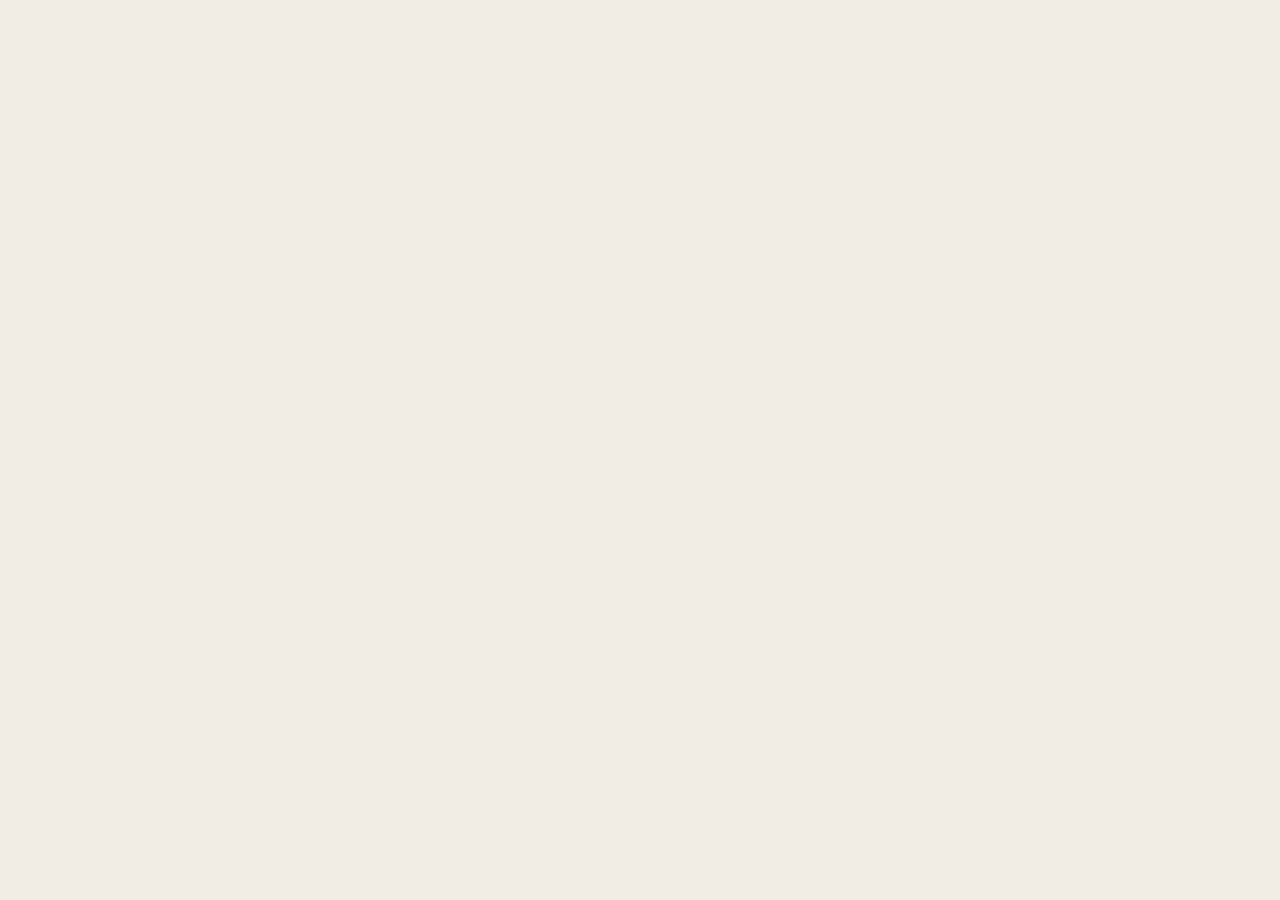
==== commit 40d922d1: "Add files via upload" ====
--- a/index.html
+++ b/index.html
@@ -1 +1 @@
-<!DOCTYPE html><html lang="da"><head><meta charSet="utf-8"/><meta name="viewport" content="width=device-width, initial-scale=1"/><link rel="preload" as="image" href="./hero-9-6-C4_f-RZQ.jpg"/><link rel="preload" as="image" href="./svc-mens-DCc28WfU.jpg"/><link rel="preload" as="image" href="./svc-women-DEzAVNzd.jpg"/><link rel="stylesheet" href="./styles-DDYxv7mz.css" data-precedence="default"/><link rel="stylesheet" href="https://fonts.googleapis.com/css2?family=Cormorant+Garamond:ital,wght@0,300;0,400;0,500;1,400;1,500&amp;family=Inter:wght@300;400;500;600&amp;display=swap" data-precedence="default"/><title>Paris Hairstyle · Moderne frisørsalon i Danmark</title><meta name="author" content="Paris Hairstyle"/><meta property="og:title" content="Paris Hairstyle · Moderne frisørsalon i Danmark"/><meta property="og:description" content="Brand Refresh Studio redesigns websites to be modern, premium, and conversion-focused."/><meta property="og:type" content="website"/><meta name="twitter:card" content="summary_large_image"/><meta name="twitter:title" content="Paris Hairstyle · Moderne frisørsalon i Danmark"/><meta name="twitter:description" content="Brand Refresh Studio redesigns websites to be modern, premium, and conversion-focused."/><meta property="og:image" content="https://pub-bb2e103a32db4e198524a2e9ed8f35b4.r2.dev/0043a5c0-064a-4012-9124-3cd8d7b3e80c/id-preview-c7e0544a--563cc8b6-c167-4b33-8d7d-5204e410bbbc.lovable.app-1784491444937.png"/><meta name="twitter:image" content="https://pub-bb2e103a32db4e198524a2e9ed8f35b4.r2.dev/0043a5c0-064a-4012-9124-3cd8d7b3e80c/id-preview-c7e0544a--563cc8b6-c167-4b33-8d7d-5204e410bbbc.lovable.app-1784491444937.png"/><meta name="description" content="Brand Refresh Studio redesigns websites to be modern, premium, and conversion-focused."/><link rel="modulepreload" href="./index-C7pTv--R.js"/><link rel="modulepreload" href="./routes-CZTUGOB_.js"/><link rel="modulepreload" href="./arrow-up-right-CLmoB6ZY.js"/><link rel="modulepreload" href="./samira-Bpp838hk.js"/><link rel="modulepreload" href="./salon-8419-FSOIgl94.js"/><link rel="icon" href="/favicon.ico" type="image/x-icon"/><link rel="preconnect" href="https://fonts.googleapis.com"/><link rel="preconnect" href="https://fonts.gstatic.com" crossorigin="anonymous"/></head><body><header class="fixed top-0 left-0 right-0 z-50 transition-all duration-300 bg-transparent"><div class="container-x flex items-center justify-between py-4 md:py-5"><a aria-label="Paris Hairstyle" class="shrink-0 active" href="/parishairstyle/" data-status="active" aria-current="page"><img src="[data-uri]" alt="Paris Hairstyle" class="h-11 md:h-12 w-auto "/></a><nav class="hidden lg:flex items-center gap-9"><a class="text-[0.78rem] tracking-[0.16em] uppercase font-medium text-foreground/85 hover:text-foreground link-underline text-foreground" href="/parishairstyle/" data-status="active" aria-current="page">Forside</a><a href="/parishairstyle/services" class="text-[0.78rem] tracking-[0.16em] uppercase font-medium text-foreground/85 hover:text-foreground link-underline">Behandlinger</a><a href="/parishairstyle/contact" class="text-[0.78rem] tracking-[0.16em] uppercase font-medium text-foreground/85 hover:text-foreground link-underline">Kontakt</a></nav><div class="hidden lg:flex items-center gap-4"><div class="inline-flex items-center rounded-full border border-border/70 bg-background/60 backdrop-blur text-[0.72rem]" role="group" aria-label="Language"><button type="button" aria-pressed="true" class="px-3 py-1.5 rounded-full uppercase tracking-[0.18em] font-medium transition-colors bg-ink text-cream" style="background:var(--ink);color:var(--cream)">da</button><button type="button" aria-pressed="false" class="px-3 py-1.5 rounded-full uppercase tracking-[0.18em] font-medium transition-colors text-muted-foreground hover:text-foreground">en</button></div><a href="https://paris-hairstyle.app4.geckobooking.dk/" target="_blank" rel="noopener noreferrer" class="btn-primary">Book tid</a></div><button type="button" class="lg:hidden inline-flex items-center justify-center w-11 h-11 rounded-full border border-border" aria-label="Menu" aria-expanded="false"><svg xmlns="http://www.w3.org/2000/svg" width="24" height="24" viewBox="0 0 24 24" fill="none" stroke="currentColor" stroke-width="2" stroke-linecap="round" stroke-linejoin="round" class="lucide lucide-menu w-5 h-5" aria-hidden="true"><path d="M4 5h16"></path><path d="M4 12h16"></path><path d="M4 19h16"></path></svg></button></div></header><main class="pt-20"><!--$--><section class="relative pt-6 md:pt-10"><div class="container-x"><div class="grid gap-10 lg:grid-cols-12 items-end"><div class="lg:col-span-7 animate-rise"><div class="eyebrow mb-6">Frisørsalon · Danmark</div><h1 class="text-[2.6rem] sm:text-[3.4rem] lg:text-[5.2rem] leading-[0.98] tracking-tight">Håndværk, ro og hår du elsker at<!-- --> <span style="font-style:italic;color:var(--gold)">gå hjem med.</span></h1><p class="mt-8 max-w-xl text-base md:text-lg text-muted-foreground leading-relaxed">Paris Hairstyle er en moderne salon drevet af tre erfarne frisører, der tager sig tid til at forstå dig – og skabe et resultat, der bærer i hverdagen.</p><div class="mt-10 flex flex-wrap items-center gap-3"><a href="https://paris-hairstyle.app4.geckobooking.dk/" target="_blank" rel="noopener noreferrer" class="btn-primary">Book tid online<!-- --> <svg xmlns="http://www.w3.org/2000/svg" width="24" height="24" viewBox="0 0 24 24" fill="none" stroke="currentColor" stroke-width="2" stroke-linecap="round" stroke-linejoin="round" class="lucide lucide-arrow-up-right w-4 h-4" aria-hidden="true"><path d="M7 7h10v10"></path><path d="M7 17 17 7"></path></svg></a><a href="/parishairstyle/services" class="btn-outline">Se behandlinger</a></div><div class="mt-12 flex flex-wrap gap-x-8 gap-y-3 text-sm text-muted-foreground"><div class="inline-flex items-center gap-2"><svg xmlns="http://www.w3.org/2000/svg" width="24" height="24" viewBox="0 0 24 24" fill="none" stroke="currentColor" stroke-width="2" stroke-linecap="round" stroke-linejoin="round" class="lucide lucide-check w-4 h-4" aria-hidden="true" style="color:var(--gold)"><path d="M20 6 9 17l-5-5"></path></svg> <!-- -->Tre erfarne frisører</div><div class="inline-flex items-center gap-2"><svg xmlns="http://www.w3.org/2000/svg" width="24" height="24" viewBox="0 0 24 24" fill="none" stroke="currentColor" stroke-width="2" stroke-linecap="round" stroke-linejoin="round" class="lucide lucide-check w-4 h-4" aria-hidden="true" style="color:var(--gold)"><path d="M20 6 9 17l-5-5"></path></svg> <!-- -->Olaplex-certificeret</div><div class="inline-flex items-center gap-2"><svg xmlns="http://www.w3.org/2000/svg" width="24" height="24" viewBox="0 0 24 24" fill="none" stroke="currentColor" stroke-width="2" stroke-linecap="round" stroke-linejoin="round" class="lucide lucide-check w-4 h-4" aria-hidden="true" style="color:var(--gold)"><path d="M20 6 9 17l-5-5"></path></svg> <!-- -->Ærlig rådgivning</div></div></div><div class="lg:col-span-5 relative animate-fade"><div class="relative aspect-[4/5] overflow-hidden rounded-sm" style="box-shadow:var(--shadow-lift)"><img src="./hero-9-6-C4_f-RZQ.jpg" alt="" class="w-full h-full object-cover"/></div><div class="hidden md:flex absolute -left-8 bottom-10 flex-col gap-1 bg-cream border border-border px-5 py-4 rounded-sm" style="background:var(--cream)"><span class="eyebrow">Est.</span><span class="text-2xl" style="font-family:var(--font-display)">Paris Hairstyle</span></div></div></div></div></section><section class="mt-24"><div class="overflow-hidden border-y border-border py-5" style="background:var(--ink);color:var(--cream)"><div class="flex whitespace-nowrap animate-marquee"><span class="mx-8 text-lg md:text-xl tracking-tight" style="font-family:var(--font-display);font-style:italic">Klip · Farve · Striber · Balayage · Olaplex · Styling · Rådgivning<!-- --> <span style="color:var(--gold)">✦</span></span><span class="mx-8 text-lg md:text-xl tracking-tight" style="font-family:var(--font-display);font-style:italic">Klip · Farve · Striber · Balayage · Olaplex · Styling · Rådgivning<!-- --> <span style="color:var(--gold)">✦</span></span><span class="mx-8 text-lg md:text-xl tracking-tight" style="font-family:var(--font-display);font-style:italic">Klip · Farve · Striber · Balayage · Olaplex · Styling · Rådgivning<!-- --> <span style="color:var(--gold)">✦</span></span><span class="mx-8 text-lg md:text-xl tracking-tight" style="font-family:var(--font-display);font-style:italic">Klip · Farve · Striber · Balayage · Olaplex · Styling · Rådgivning<!-- --> <span style="color:var(--gold)">✦</span></span><span class="mx-8 text-lg md:text-xl tracking-tight" style="font-family:var(--font-display);font-style:italic">Klip · Farve · Striber · Balayage · Olaplex · Styling · Rådgivning<!-- --> <span style="color:var(--gold)">✦</span></span><span class="mx-8 text-lg md:text-xl tracking-tight" style="font-family:var(--font-display);font-style:italic">Klip · Farve · Striber · Balayage · Olaplex · Styling · Rådgivning<!-- --> <span style="color:var(--gold)">✦</span></span></div></div></section><section class="py-24"><div class="container-x"><div class="grid gap-12 lg:grid-cols-12"><div class="lg:col-span-5"><div class="eyebrow mb-5">Hvorfor Paris Hairstyle</div><h2 class="text-4xl md:text-5xl leading-[1.05]">Vi klipper ikke bare. Vi rådgiver, lytter og tager os god tid — så du forlader salonen med et hår, du har lyst til at vise frem.</h2></div><div class="lg:col-span-7 grid sm:grid-cols-2 gap-x-10 gap-y-10"><div><div class="text-sm font-mono text-muted-foreground mb-3">0<!-- -->1</div><h3 class="text-2xl mb-2">Erfarne håndværkere</h3><p class="text-sm text-muted-foreground leading-relaxed">Tre uddannede frisører med årelang erfaring i klip, farve og styling for alle hårtyper.</p></div><div><div class="text-sm font-mono text-muted-foreground mb-3">0<!-- -->2</div><h3 class="text-2xl mb-2">Ærlig rådgivning</h3><p class="text-sm text-muted-foreground leading-relaxed">Vi anbefaler kun det, der klæder dig og passer til din hverdag — aldrig for at sælge mere.</p></div><div><div class="text-sm font-mono text-muted-foreground mb-3">0<!-- -->3</div><h3 class="text-2xl mb-2">Detaljen først</h3><p class="text-sm text-muted-foreground leading-relaxed">Vi tager os tiden til at få hver lag, længde og nuance til at sidde perfekt.</p></div><div><div class="text-sm font-mono text-muted-foreground mb-3">0<!-- -->4</div><h3 class="text-2xl mb-2">Rolig atmosfære</h3><p class="text-sm text-muted-foreground leading-relaxed">En lys, moderne salon hvor du kan trække vejret. Kaffe, te eller vand er altid på huset.</p></div></div></div></div></section><section class="py-24" style="background:oklch(0.96 0.01 85)"><div class="container-x"><div class="flex flex-col md:flex-row md:items-end md:justify-between gap-6 mb-14"><div class="max-w-2xl"><div class="eyebrow mb-4">Behandlinger</div><h2 class="text-4xl md:text-5xl leading-[1.05]">Fra klassiske klip til komplet farveforvandling</h2></div><p class="max-w-md text-sm text-muted-foreground">Priser er vejledende startpriser. For farve, striber og balayage giver vi altid en kort konsultation, så du kender prisen inden vi går i gang.</p></div><div class="grid sm:grid-cols-2 lg:grid-cols-3 gap-6"><article class="group relative overflow-hidden rounded-sm bg-card border border-border transition-all duration-500 hover:-translate-y-1" style="box-shadow:var(--shadow-soft)"><div class="aspect-[4/5] overflow-hidden"><img src="./svc-mens-DCc28WfU.jpg" alt="" loading="eager" class="w-full h-full object-cover transition-transform duration-[1200ms] group-hover:scale-105"/></div><div class="p-6"><div class="flex items-start justify-between gap-4"><div><div class="flex items-center gap-2 mb-2"><svg xmlns="http://www.w3.org/2000/svg" width="24" height="24" viewBox="0 0 24 24" fill="none" stroke="currentColor" stroke-width="2" stroke-linecap="round" stroke-linejoin="round" class="lucide lucide-scissors w-4 h-4" aria-hidden="true" style="color:var(--gold)"><circle cx="6" cy="6" r="3"></circle><path d="M8.12 8.12 12 12"></path><path d="M20 4 8.12 15.88"></path><circle cx="6" cy="18" r="3"></circle><path d="M14.8 14.8 20 20"></path></svg><span class="eyebrow">0<!-- -->1</span></div><h3 class="text-2xl">Herreklip</h3><p class="mt-2 text-sm text-muted-foreground">Klassisk eller moderne klip, tilpasset ansigt og stil.</p></div><div class="text-right shrink-0"><div class="text-[0.65rem] uppercase tracking-widest text-muted-foreground">Fra</div><div class="text-lg" style="font-family:var(--font-display)">229,-</div></div></div></div></article><article class="group relative overflow-hidden rounded-sm bg-card border border-border transition-all duration-500 hover:-translate-y-1" style="box-shadow:var(--shadow-soft)"><div class="aspect-[4/5] overflow-hidden"><img src="./svc-women-DEzAVNzd.jpg" alt="" loading="eager" class="w-full h-full object-cover transition-transform duration-[1200ms] group-hover:scale-105"/></div><div class="p-6"><div class="flex items-start justify-between gap-4"><div><div class="flex items-center gap-2 mb-2"><svg xmlns="http://www.w3.org/2000/svg" width="24" height="24" viewBox="0 0 24 24" fill="none" stroke="currentColor" stroke-width="2" stroke-linecap="round" stroke-linejoin="round" class="lucide lucide-scissors w-4 h-4" aria-hidden="true" style="color:var(--gold)"><circle cx="6" cy="6" r="3"></circle><path d="M8.12 8.12 12 12"></path><path d="M20 4 8.12 15.88"></path><circle cx="6" cy="18" r="3"></circle><path d="M14.8 14.8 20 20"></path></svg><span class="eyebrow">0<!-- -->2</span></div><h3 class="text-2xl">Dameklip</h3><p class="mt-2 text-sm text-muted-foreground">Bob, layer, langt eller kort — klippet med præcision.</p></div><div class="text-right shrink-0"><div class="text-[0.65rem] uppercase tracking-widest text-muted-foreground">Fra</div><div class="text-lg" style="font-family:var(--font-display)">369,-</div></div></div></div></article><article class="group relative overflow-hidden rounded-sm bg-card border border-border transition-all duration-500 hover:-translate-y-1" style="box-shadow:var(--shadow-soft)"><div class="aspect-[4/5] overflow-hidden"><img src="./svc-color-CO1W2qvn.jpg" alt="" loading="lazy" class="w-full h-full object-cover transition-transform duration-[1200ms] group-hover:scale-105"/></div><div class="p-6"><div class="flex items-start justify-between gap-4"><div><div class="flex items-center gap-2 mb-2"><svg xmlns="http://www.w3.org/2000/svg" width="24" height="24" viewBox="0 0 24 24" fill="none" stroke="currentColor" stroke-width="2" stroke-linecap="round" stroke-linejoin="round" class="lucide lucide-palette w-4 h-4" aria-hidden="true" style="color:var(--gold)"><path d="M12 22a1 1 0 0 1 0-20 10 9 0 0 1 10 9 5 5 0 0 1-5 5h-2.25a1.75 1.75 0 0 0-1.4 2.8l.3.4a1.75 1.75 0 0 1-1.4 2.8z"></path><circle cx="13.5" cy="6.5" r=".5" fill="currentColor"></circle><circle cx="17.5" cy="10.5" r=".5" fill="currentColor"></circle><circle cx="6.5" cy="12.5" r=".5" fill="currentColor"></circle><circle cx="8.5" cy="7.5" r=".5" fill="currentColor"></circle></svg><span class="eyebrow">0<!-- -->3</span></div><h3 class="text-2xl">Farvning</h3><p class="mt-2 text-sm text-muted-foreground">Fuld farve, rodfarvning og toning i alle nuancer.</p></div><div class="text-right shrink-0"><div class="text-[0.65rem] uppercase tracking-widest text-muted-foreground">Fra</div><div class="text-lg" style="font-family:var(--font-display)">699,-</div></div></div></div></article><article class="group relative overflow-hidden rounded-sm bg-card border border-border transition-all duration-500 hover:-translate-y-1" style="box-shadow:var(--shadow-soft)"><div class="aspect-[4/5] overflow-hidden"><img src="./svc-highlights-DgpUks6W.jpg" alt="" loading="lazy" class="w-full h-full object-cover transition-transform duration-[1200ms] group-hover:scale-105"/></div><div class="p-6"><div class="flex items-start justify-between gap-4"><div><div class="flex items-center gap-2 mb-2"><svg xmlns="http://www.w3.org/2000/svg" width="24" height="24" viewBox="0 0 24 24" fill="none" stroke="currentColor" stroke-width="2" stroke-linecap="round" stroke-linejoin="round" class="lucide lucide-sparkles w-4 h-4" aria-hidden="true" style="color:var(--gold)"><path d="M11.017 2.814a1 1 0 0 1 1.966 0l1.051 5.558a2 2 0 0 0 1.594 1.594l5.558 1.051a1 1 0 0 1 0 1.966l-5.558 1.051a2 2 0 0 0-1.594 1.594l-1.051 5.558a1 1 0 0 1-1.966 0l-1.051-5.558a2 2 0 0 0-1.594-1.594l-5.558-1.051a1 1 0 0 1 0-1.966l5.558-1.051a2 2 0 0 0 1.594-1.594z"></path><path d="M20 2v4"></path><path d="M22 4h-4"></path><circle cx="4" cy="20" r="2"></circle></svg><span class="eyebrow">0<!-- -->4</span></div><h3 class="text-2xl">Striber &amp; Balayage</h3><p class="mt-2 text-sm text-muted-foreground">Naturlige overgange, foliestriber og lyseffekter.</p></div><div class="text-right shrink-0"><div class="text-[0.65rem] uppercase tracking-widest text-muted-foreground">Fra</div><div class="text-lg" style="font-family:var(--font-display)">999,-</div></div></div></div></article><article class="group relative overflow-hidden rounded-sm bg-card border border-border transition-all duration-500 hover:-translate-y-1" style="box-shadow:var(--shadow-soft)"><div class="aspect-[4/5] overflow-hidden"><img src="./svc-olaplex-DE2SiT7K.jpg" alt="" loading="lazy" class="w-full h-full object-cover transition-transform duration-[1200ms] group-hover:scale-105"/></div><div class="p-6"><div class="flex items-start justify-between gap-4"><div><div class="flex items-center gap-2 mb-2"><svg xmlns="http://www.w3.org/2000/svg" width="24" height="24" viewBox="0 0 24 24" fill="none" stroke="currentColor" stroke-width="2" stroke-linecap="round" stroke-linejoin="round" class="lucide lucide-heart w-4 h-4" aria-hidden="true" style="color:var(--gold)"><path d="M2 9.5a5.5 5.5 0 0 1 9.591-3.676.56.56 0 0 0 .818 0A5.49 5.49 0 0 1 22 9.5c0 2.29-1.5 4-3 5.5l-5.492 5.313a2 2 0 0 1-3 .019L5 15c-1.5-1.5-3-3.2-3-5.5"></path></svg><span class="eyebrow">0<!-- -->5</span></div><h3 class="text-2xl">Olaplex-behandling</h3><p class="mt-2 text-sm text-muted-foreground">Genopbyggende behandling der styrker og plejer håret.</p></div><div class="text-right shrink-0"><div class="text-[0.65rem] uppercase tracking-widest text-muted-foreground">Fra</div><div class="text-lg" style="font-family:var(--font-display)">199,-</div></div></div></div></article><article class="group relative overflow-hidden rounded-sm bg-card border border-border transition-all duration-500 hover:-translate-y-1" style="box-shadow:var(--shadow-soft)"><div class="aspect-[4/5] overflow-hidden"><img src="./svc-kids-B3cXIXu2.jpg" alt="" loading="lazy" class="w-full h-full object-cover transition-transform duration-[1200ms] group-hover:scale-105"/></div><div class="p-6"><div class="flex items-start justify-between gap-4"><div><div class="flex items-center gap-2 mb-2"><svg xmlns="http://www.w3.org/2000/svg" width="24" height="24" viewBox="0 0 24 24" fill="none" stroke="currentColor" stroke-width="2" stroke-linecap="round" stroke-linejoin="round" class="lucide lucide-scissors w-4 h-4" aria-hidden="true" style="color:var(--gold)"><circle cx="6" cy="6" r="3"></circle><path d="M8.12 8.12 12 12"></path><path d="M20 4 8.12 15.88"></path><circle cx="6" cy="18" r="3"></circle><path d="M14.8 14.8 20 20"></path></svg><span class="eyebrow">0<!-- -->6</span></div><h3 class="text-2xl">Børneklip</h3><p class="mt-2 text-sm text-muted-foreground">Rolige, hurtige klip for de mindste kunder.</p></div><div class="text-right shrink-0"><div class="text-[0.65rem] uppercase tracking-widest text-muted-foreground">Fra</div><div class="text-lg" style="font-family:var(--font-display)">319,-</div></div></div></div></article></div><div class="mt-12 text-center"><a href="/parishairstyle/services" class="btn-outline">Se hele prislisten</a></div></div></section><section class="py-24"><div class="container-x grid gap-14 lg:grid-cols-12 items-center"><div class="lg:col-span-6 order-2 lg:order-1"><img src="./salon-8419-6i4VyyLu.jpg" alt="" loading="lazy" class="w-full aspect-[4/3] object-cover rounded-sm" style="box-shadow:var(--shadow-lift)"/></div><div class="lg:col-span-6 order-1 lg:order-2"><div class="eyebrow mb-4">Salonen</div><h2 class="text-4xl md:text-5xl leading-[1.05]">Tre frisører. Én filosofi: du skal gå glad hjem.</h2><p class="mt-6 text-muted-foreground leading-relaxed max-w-lg">Hos Paris Hairstyle bliver du mødt med smil og nærvær. Fra det øjeblik du sætter dig i stolen er fokus udelukkende på dig, dit hår og hvad der klæder dig. Vi er først tilfredse, når du er tilfreds.</p><blockquote class="mt-10 border-l-2 pl-6 text-2xl md:text-3xl italic max-w-lg" style="border-color:var(--gold);font-family:var(--font-display)">&quot;Vi er først tilfredse, når du er tilfreds.&quot;</blockquote><div class="mt-10"><a href="/parishairstyle/about" class="btn-outline">Mød teamet</a></div></div></div></section><section class="py-24" style="background:oklch(0.96 0.01 85)"><div class="container-x"><div class="mb-14"><div class="eyebrow mb-4">Salonen</div><h2 class="text-4xl md:text-5xl">Mød vores frisører</h2></div><div class="grid sm:grid-cols-3 gap-8"><div class="group"><div class="overflow-hidden rounded-sm aspect-[3/4]"><img src="./parisa-D66oAEfD.jpg" alt="Parisa Antonsen" loading="lazy" class="w-full h-full object-cover transition-transform duration-[1200ms] group-hover:scale-105"/></div><div class="mt-5 flex items-baseline justify-between"><h3 class="text-2xl">Parisa Antonsen</h3><span class="text-xs uppercase tracking-widest text-muted-foreground">Frisør</span></div><p class="mt-2 text-sm text-muted-foreground">Grundlægger af salonen. Specialist i moderne klip og præcisionsarbejde.</p></div><div class="group"><div class="overflow-hidden rounded-sm aspect-[3/4]"><img src="./elmira-BndL3Btd.jpg" alt="Elmira Paulsen" loading="lazy" class="w-full h-full object-cover transition-transform duration-[1200ms] group-hover:scale-105"/></div><div class="mt-5 flex items-baseline justify-between"><h3 class="text-2xl">Elmira Paulsen</h3><span class="text-xs uppercase tracking-widest text-muted-foreground">Frisør</span></div><p class="mt-2 text-sm text-muted-foreground">Ekspert i balayage, foliestriber og lyse farveforløb.</p></div><div class="group"><div class="overflow-hidden rounded-sm aspect-[3/4]"><img src="./samira-BbixeVOA.jpg" alt="Samira Fard" loading="lazy" class="w-full h-full object-cover transition-transform duration-[1200ms] group-hover:scale-105"/></div><div class="mt-5 flex items-baseline justify-between"><h3 class="text-2xl">Samira Fard</h3><span class="text-xs uppercase tracking-widest text-muted-foreground">Frisør</span></div><p class="mt-2 text-sm text-muted-foreground">Elsker farvearbejde og kreative forvandlinger med Olaplex.</p></div></div></div></section><section class="py-24"><div class="container-x"><div class="mb-14 max-w-3xl"><div class="eyebrow mb-4">Sådan foregår det</div><h2 class="text-4xl md:text-5xl leading-[1.05]">En besøg hos os, trin for trin</h2></div><div class="grid md:grid-cols-4 gap-8 md:gap-4"><div class="relative pt-8 md:pr-6"><div class="absolute top-0 left-0 right-0 h-px bg-border"></div><div class="absolute top-0 left-0 h-px w-10" style="background:var(--gold)"></div><div class="text-sm font-mono text-muted-foreground mb-3">0<!-- -->1<!-- --> / 04</div><h3 class="text-2xl mb-2">Book online</h3><p class="text-sm text-muted-foreground leading-relaxed">Vælg behandling, frisør og tidspunkt via vores online booking. Døgnet rundt.</p></div><div class="relative pt-8 md:pr-6"><div class="absolute top-0 left-0 right-0 h-px bg-border"></div><div class="absolute top-0 left-0 h-px w-10" style="background:var(--gold)"></div><div class="text-sm font-mono text-muted-foreground mb-3">0<!-- -->2<!-- --> / 04</div><h3 class="text-2xl mb-2">Konsultation</h3><p class="text-sm text-muted-foreground leading-relaxed">Vi taler om ønsker, hårtype og hverdag før noget bliver klippet eller farvet.</p></div><div class="relative pt-8 md:pr-6"><div class="absolute top-0 left-0 right-0 h-px bg-border"></div><div class="absolute top-0 left-0 h-px w-10" style="background:var(--gold)"></div><div class="text-sm font-mono text-muted-foreground mb-3">0<!-- -->3<!-- --> / 04</div><h3 class="text-2xl mb-2">Behandling</h3><p class="text-sm text-muted-foreground leading-relaxed">Præcist håndværk i en rolig salon. Frie drikkevarer mens du venter og under din tid.</p></div><div class="relative pt-8 md:pr-6"><div class="absolute top-0 left-0 right-0 h-px bg-border"></div><div class="absolute top-0 left-0 h-px w-10" style="background:var(--gold)"></div><div class="text-sm font-mono text-muted-foreground mb-3">0<!-- -->4<!-- --> / 04</div><h3 class="text-2xl mb-2">Rådgivning hjem</h3><p class="text-sm text-muted-foreground leading-relaxed">Tips til styling og pleje derhjemme — og en tid til næste gang, hvis du ønsker.</p></div></div></div></section><section class="py-24"><div class="container-x"><div class="mb-14 max-w-3xl"><div class="eyebrow mb-4">Anbefalinger</div><h2 class="text-4xl md:text-5xl leading-[1.05]">Kunder der kommer igen</h2></div><div class="grid md:grid-cols-3 gap-8"><figure class="p-8 border border-border rounded-sm bg-card"><div class="text-3xl leading-none mb-4" style="color:var(--gold);font-family:var(--font-display)">&quot;</div><blockquote class="text-lg leading-relaxed" style="font-family:var(--font-display)">Bedste frisør jeg har været hos. De lytter, rådgiver og tager sig tid. Går altid hjem med hår, jeg elsker.</blockquote><figcaption class="mt-6 text-sm text-muted-foreground">— <!-- -->Sofie L.</figcaption></figure><figure class="p-8 border border-border rounded-sm bg-card"><div class="text-3xl leading-none mb-4" style="color:var(--gold);font-family:var(--font-display)">&quot;</div><blockquote class="text-lg leading-relaxed" style="font-family:var(--font-display)">Elmira lavede den smukkeste balayage. Naturlig, blød og præcis som jeg ønskede.</blockquote><figcaption class="mt-6 text-sm text-muted-foreground">— <!-- -->Maja K.</figcaption></figure><figure class="p-8 border border-border rounded-sm bg-card"><div class="text-3xl leading-none mb-4" style="color:var(--gold);font-family:var(--font-display)">&quot;</div><blockquote class="text-lg leading-relaxed" style="font-family:var(--font-display)">Rolig atmosfære, dygtige hænder og ærlig rådgivning. Jeg kommer ikke andre steder.</blockquote><figcaption class="mt-6 text-sm text-muted-foreground">— <!-- -->Anne B.</figcaption></figure></div></div></section><section class="py-24" style="background:var(--ink);color:var(--cream)"><div class="container-x text-center max-w-3xl"><div class="eyebrow mb-6" style="color:var(--gold)">Klar til nyt hår?</div><h2 class="text-4xl md:text-6xl leading-[1.05]" style="font-family:var(--font-display)">Book din tid online — når det passer dig.</h2><p class="mt-6 text-cream/75 max-w-xl mx-auto">Online booking er åben døgnet rundt. Vælg behandling, frisør og tidspunkt på under et minut.</p><div class="mt-10 flex flex-wrap items-center justify-center gap-3"><a href="https://paris-hairstyle.app4.geckobooking.dk/" target="_blank" rel="noopener noreferrer" class="inline-flex items-center gap-2 px-8 py-4 rounded-full text-sm uppercase tracking-[0.14em] font-medium transition-all hover:-translate-y-0.5" style="background:var(--gold);color:var(--ink)">Book tid<!-- --> <svg xmlns="http://www.w3.org/2000/svg" width="24" height="24" viewBox="0 0 24 24" fill="none" stroke="currentColor" stroke-width="2" stroke-linecap="round" stroke-linejoin="round" class="lucide lucide-arrow-up-right w-4 h-4" aria-hidden="true"><path d="M7 7h10v10"></path><path d="M7 17 17 7"></path></svg></a><a href="/parishairstyle/contact" class="inline-flex items-center gap-2 px-8 py-4 rounded-full text-sm uppercase tracking-[0.14em] font-medium border border-cream/30 hover:bg-cream hover:text-ink transition-all">Ring til os</a></div></div></section><script>(function(a,f){let l;try{l=JSON.parse(sessionStorage.getItem(a)||"{}")}catch{return}const n=l?.[f||history.state?.__TSR_key];let c=!1;for(const t in n){const e=n[t],o=e?.scrollX,s=e?.scrollY;if(Number.isFinite(o)&&Number.isFinite(s)){if(t==="window")scrollTo(o,s),c=!0;else if(t)try{const r=document.querySelector(t);r&&(r.scrollLeft=o,r.scrollTop=s)}catch{}}}if(c)return;const i=location.hash.slice(1);if(i){const t=history.state?.__hashScrollIntoViewOptions??!0;if(t){const e=document.getElementById(i);e&&e.scrollIntoView(t)}return}scrollTo(0,0)})("tsr-scroll-restoration-v1_3");document.currentScript.remove()</script><!--/$--></main><footer class="mt-24 border-t border-border" style="background:oklch(0.96 0.01 85)"><div class="container-x py-16 grid gap-12 md:grid-cols-4"><div class="md:col-span-2"><img src="[data-uri]" alt="Paris Hairstyle" class="h-11 md:h-12 w-auto "/><p class="mt-6 max-w-sm text-sm text-muted-foreground leading-relaxed">Paris Hairstyle er en moderne salon drevet af tre erfarne frisører, der tager sig tid til at forstå dig – og skabe et resultat, der bærer i hverdagen.</p><div class="mt-8 flex items-center gap-3"><a href="https://paris-hairstyle.app4.geckobooking.dk/" target="_blank" rel="noopener noreferrer" class="btn-primary">Book online</a><a href="https://www.instagram.com/paris__hairstyle/" target="_blank" rel="noopener noreferrer" class="inline-flex items-center justify-center w-11 h-11 rounded-full border border-ink/20 hover:bg-ink hover:text-cream transition-colors" aria-label="Instagram"><svg xmlns="http://www.w3.org/2000/svg" width="24" height="24" viewBox="0 0 24 24" fill="none" stroke="currentColor" stroke-width="2" stroke-linecap="round" stroke-linejoin="round" class="lucide lucide-instagram w-4 h-4" aria-hidden="true"><rect width="20" height="20" x="2" y="2" rx="5" ry="5"></rect><path d="M16 11.37A4 4 0 1 1 12.63 8 4 4 0 0 1 16 11.37z"></path><line x1="17.5" x2="17.51" y1="6.5" y2="6.5"></line></svg></a></div></div><div><div class="eyebrow mb-4">Kontakt</div><ul class="space-y-2 text-sm"><li><a href="tel:+4500000000" class="inline-flex items-center gap-2 hover:text-gold"><svg xmlns="http://www.w3.org/2000/svg" width="24" height="24" viewBox="0 0 24 24" fill="none" stroke="currentColor" stroke-width="2" stroke-linecap="round" stroke-linejoin="round" class="lucide lucide-phone w-3.5 h-3.5" aria-hidden="true"><path d="M13.832 16.568a1 1 0 0 0 1.213-.303l.355-.465A2 2 0 0 1 17 15h3a2 2 0 0 1 2 2v3a2 2 0 0 1-2 2A18 18 0 0 1 2 4a2 2 0 0 1 2-2h3a2 2 0 0 1 2 2v3a2 2 0 0 1-.8 1.6l-.468.351a1 1 0 0 0-.292 1.233 14 14 0 0 0 6.392 6.384"></path></svg>+45 00 00 00 00</a></li><li><a href="mailto:kontakt@paris-hairstyle.dk" class="inline-flex items-center gap-2 hover:text-gold"><svg xmlns="http://www.w3.org/2000/svg" width="24" height="24" viewBox="0 0 24 24" fill="none" stroke="currentColor" stroke-width="2" stroke-linecap="round" stroke-linejoin="round" class="lucide lucide-mail w-3.5 h-3.5" aria-hidden="true"><path d="m22 7-8.991 5.727a2 2 0 0 1-2.009 0L2 7"></path><rect x="2" y="4" width="20" height="16" rx="2"></rect></svg>kontakt@paris-hairstyle.dk</a></li><li><a href="https://www.instagram.com/paris__hairstyle/" target="_blank" rel="noopener noreferrer" class="inline-flex items-center gap-2 hover:text-gold"><svg xmlns="http://www.w3.org/2000/svg" width="24" height="24" viewBox="0 0 24 24" fill="none" stroke="currentColor" stroke-width="2" stroke-linecap="round" stroke-linejoin="round" class="lucide lucide-instagram w-3.5 h-3.5" aria-hidden="true"><rect width="20" height="20" x="2" y="2" rx="5" ry="5"></rect><path d="M16 11.37A4 4 0 1 1 12.63 8 4 4 0 0 1 16 11.37z"></path><line x1="17.5" x2="17.51" y1="6.5" y2="6.5"></line></svg>@paris__hairstyle</a></li></ul><div class="eyebrow mt-8 mb-3">Forside</div><ul class="space-y-1.5 text-sm"><li><a href="/parishairstyle/services" class="link-underline">Behandlinger</a></li><li><a href="/parishairstyle/contact" class="link-underline">Kontakt</a></li></ul></div><div><div class="eyebrow mb-4">Åbningstider</div><ul class="space-y-1.5 text-sm"><li class="flex justify-between gap-4"><span class="text-muted-foreground">Mandag</span><span>10:00 – 18:00</span></li><li class="flex justify-between gap-4"><span class="text-muted-foreground">Tirsdag</span><span>10:00 – 18:00</span></li><li class="flex justify-between gap-4"><span class="text-muted-foreground">Onsdag</span><span>10:00 – 18:00</span></li><li class="flex justify-between gap-4"><span class="text-muted-foreground">Torsdag</span><span>10:00 – 19:00</span></li><li class="flex justify-between gap-4"><span class="text-muted-foreground">Fredag</span><span>10:00 – 18:00</span></li><li class="flex justify-between gap-4"><span class="text-muted-foreground">Lørdag</span><span>09:00 – 15:00</span></li><li class="flex justify-between gap-4"><span class="text-muted-foreground">Søndag</span><span>Lukket</span></li></ul></div></div><div class="border-t border-border"><div class="container-x py-6 flex flex-col md:flex-row items-center justify-between gap-3 text-xs text-muted-foreground"><div>© <!-- -->2026<!-- --> <!-- -->Paris Hairstyle · Frisørsalon<!-- -->. <!-- -->Alle rettigheder forbeholdes.</div><div>Designed with care · Made in Denmark</div></div></div></footer><script class="$tsr" id="$tsr-stream-barrier">(self.$R=self.$R||{})["tsr"]=[];self.$_TSR={h(){this.hydrated=!0,this.c()},e(){this.streamEnded=!0,this.c()},c(){this.hydrated&&this.streamEnded&&(delete self.$_TSR,delete self.$R.tsr)},p(e){this.initialized?e():this.buffer.push(e)},buffer:[]};$_TSR.router=($R=>$R[0]={manifest:$R[1]={routes:$R[2]={__root__:$R[3]={preloads:$R[4]=["./index-C7pTv--R.js"],scripts:$R[5]=[$R[6]={attrs:$R[7]={type:"module",async:!0,src:"./index-C7pTv--R.js"}}]},"/":$R[8]={preloads:$R[9]=["./routes-CZTUGOB_.js","./arrow-up-right-CLmoB6ZY.js","./samira-Bpp838hk.js","./salon-8419-FSOIgl94.js"]}}},matches:$R[10]=[$R[11]={i:"__root__ ",u:1784493198081,s:"success",ssr:!0},$R[12]={i:"  ",u:1784493198084,s:"success",ssr:!0}],lastMatchId:"  "})($R["tsr"]);$_TSR.e();document.currentScript.remove()</script><script type="module" async="" src="./index-C7pTv--R.js"></script></body></html>+<!DOCTYPE html><html lang="da"><head><meta charSet="utf-8"/><meta name="viewport" content="width=device-width, initial-scale=1"/><link rel="preload" as="image" href="https://elevate-acquablu-future.lovable.app/__l5e/assets-v1/8f57cf43-f455-4a4e-b3cc-0316e0fc325a/hero-coast.jpg"/><link rel="preload" as="image" href="https://elevate-acquablu-future.lovable.app/__l5e/assets-v1/b3ec47cd-665d-4389-b940-247e050496a6/brothers-real.jpg"/><link rel="preload" as="image" href="./dish-pizza-Dz80PSgE.jpg"/><link rel="preload" as="image" href="./dish-pasta-D3ftT0ea.jpg"/><link rel="preload" as="image" href="./dish-fish-DDWbBeVY.jpg"/><link rel="preload" as="image" href="https://elevate-acquablu-future.lovable.app/__l5e/assets-v1/987ddb33-25a7-4dcf-ad7a-921909e0319a/restaurant-exterior.jpg"/><link rel="stylesheet" href="./styles-DKFpdZbo.css" data-precedence="default"/><link rel="stylesheet" href="https://fonts.googleapis.com/css2?family=Cormorant+Garamond:ital,wght@0,500;0,600;1,500;1,600&amp;family=Karla:wght@300;400;500;600&amp;display=swap" data-precedence="default"/><title>Acqua Blu — Siciliansk pizzeria &amp; ristorante i Blåvand</title><meta name="description" content="Ægte italiensk køkken ved Vesterhavet. Sicilianske brødre serverer brændeovnspizza, håndlavet pasta og signaturretter i hjertet af Blåvand."/><meta name="author" content="Acqua Blu"/><meta property="og:title" content="Acqua Blu — Siciliansk pizzeria &amp; ristorante i Blåvand"/><meta property="og:description" content="Ægte italiensk køkken ved Vesterhavet. Sicilianske brødre serverer brændeovnspizza, håndlavet pasta og signaturretter i hjertet af Blåvand."/><meta property="og:type" content="restaurant"/><meta name="twitter:card" content="summary_large_image"/><meta name="twitter:title" content="Acqua Blu — Siciliansk pizzeria &amp; ristorante i Blåvand"/><meta name="twitter:description" content="Ægte italiensk køkken ved Vesterhavet. Sicilianske brødre serverer brændeovnspizza, håndlavet pasta og signaturretter i hjertet af Blåvand."/><meta property="og:image" content="https://www.acquablu.dkhttps://elevate-acquablu-future.lovable.app/__l5e/assets-v1/8f57cf43-f455-4a4e-b3cc-0316e0fc325a/hero-coast.jpg"/><meta name="twitter:image" content="https://www.acquablu.dkhttps://elevate-acquablu-future.lovable.app/__l5e/assets-v1/8f57cf43-f455-4a4e-b3cc-0316e0fc325a/hero-coast.jpg"/><link rel="modulepreload" href="./index-Bw293_2y.js"/><link rel="modulepreload" href="./routes-ChT6ghUp.js"/><link rel="modulepreload" href="./site-footer-DFY-ACYV.js"/><link rel="icon" href="/favicon.ico" type="image/x-icon"/><link rel="preconnect" href="https://fonts.googleapis.com"/><link rel="preconnect" href="https://fonts.gstatic.com" crossorigin="anonymous"/></head><body><!--$--><div class="bg-sand text-ink"><nav class="sticky top-0 z-50 w-full border-b border-ink/5 bg-sand/85 px-6 py-4 backdrop-blur-md md:px-12"><div class="mx-auto flex max-w-7xl items-center justify-between"><div class="flex items-center gap-10"><a class="font-display text-2xl font-semibold tracking-tight text-ink active" href="/" data-status="active" aria-current="page">Acqua Blu</a><div class="hidden gap-8 text-[11px] font-medium uppercase tracking-[0.22em] text-ink/60 md:flex"><a class="transition-colors hover:text-ink text-ink" href="/" data-status="active" aria-current="page">Forside</a><a href="/Menukort" class="transition-colors hover:text-ink">Menukort</a><a href="/Kontakt" class="transition-colors hover:text-ink">Kontakt</a></div></div><div class="flex items-center gap-4 md:gap-6"><a href="tel:+4575279898" class="hidden text-[11px] font-medium tracking-[0.18em] text-ink/50 transition-colors hover:text-ink sm:block">+45 75 27 98 98</a><div class="flex items-center rounded-full border border-ink/10 bg-sand/50 p-1" aria-label="Select language"><button type="button" class="rounded-full px-2 py-1 text-[10px] font-medium uppercase tracking-wider transition-colors bg-ink text-sand" aria-pressed="true">DA</button><button type="button" class="rounded-full px-2 py-1 text-[10px] font-medium uppercase tracking-wider transition-colors text-ink/60 hover:text-ink" aria-pressed="false">EN</button><button type="button" class="rounded-full px-2 py-1 text-[10px] font-medium uppercase tracking-wider transition-colors text-ink/60 hover:text-ink" aria-pressed="false">DE</button></div><a href="/Kontakt" class="rounded-full bg-teal px-5 py-2.5 text-[10px] font-medium uppercase tracking-[0.22em] text-white transition-colors hover:bg-ink">Book bord</a></div></div></nav><section class="relative flex min-h-[92vh] flex-col justify-end overflow-hidden px-6 pb-16 pt-24 md:px-12 md:pb-24"><div class="absolute inset-0 z-0"><img src="https://elevate-acquablu-future.lovable.app/__l5e/assets-v1/8f57cf43-f455-4a4e-b3cc-0316e0fc325a/hero-coast.jpg" alt="Blåvand strand og klitter ved Vesterhavet" class="h-full w-full object-cover animate-fade"/><div class="absolute inset-0 bg-gradient-to-t from-sand via-sand/40 to-transparent"></div><div class="absolute inset-0 bg-gradient-to-b from-sand/30 via-transparent to-transparent"></div></div><div class="relative z-10 mx-auto w-full max-w-7xl animate-reveal"><span class="mb-6 block text-[11px] uppercase tracking-[0.35em] text-ink/70">Blåvand · Sicilia · siden 2003</span><h1 class="max-w-5xl font-display text-5xl leading-[0.95] italic text-balance md:text-7xl lg:text-8xl">Smagen af det sicilianske kystliv ved <span class="text-teal">Vesterhavet</span>.</h1><div class="mt-10 flex flex-wrap items-center gap-6"><a href="/Menukort" class="bg-ink px-8 py-4 text-[11px] font-medium uppercase tracking-[0.25em] text-sand transition-colors hover:bg-teal">Se menukortet</a><a href="/Kontakt" class="group inline-flex items-center gap-3 text-[11px] font-medium uppercase tracking-[0.25em] text-ink"><span class="border-b border-ink/40 pb-1 transition-colors group-hover:border-ink">Reservér bord</span><span class="transition-transform group-hover:translate-x-1">→</span></a></div></div></section><section class="mx-auto grid max-w-7xl items-center gap-16 px-6 py-24 md:grid-cols-2 md:px-12 md:py-40"><div class="space-y-8"><span class="text-[11px] uppercase tracking-[0.3em] text-ink/50">Vores historie</span><h2 class="font-display text-4xl italic leading-tight text-balance md:text-5xl">To brødre. Ét køkken. En kyst.</h2><p class="max-w-prose text-lg leading-relaxed text-ink/75">Acqua Blu er drevet af to sicilianske brødre, der bragte deres families opskrifter med fra det solbeskinnede Sicilien til den barske vestjyske kyst. Hver ret er en hyldest til vores rødder — tilberedt med lokale råvarer fra Vadehavet og importerede specialiteter fra vores hjemø.</p><div class="pt-2"><div class="h-px w-16 bg-teal"></div></div><p class="text-sm italic text-ink/60">„La qualità è un ingrediente che non ha sostituti.&quot;</p></div><div class="relative aspect-[4/5] overflow-hidden"><img src="https://elevate-acquablu-future.lovable.app/__l5e/assets-v1/b3ec47cd-665d-4389-b940-247e050496a6/brothers-real.jpg" alt="De sicilianske brødre bag Acqua Blu" class="h-full w-full object-cover grayscale"/></div></section><section class="bg-ink text-sand"><div class="mx-auto max-w-4xl px-6 py-24 md:py-40"><div class="mb-16 flex items-end justify-between border-b border-sand/10 pb-6"><h2 class="font-display text-4xl italic md:text-5xl">Signaturretter</h2><span class="text-[10px] uppercase tracking-[0.25em] opacity-40">Sæson 2026</span></div><div><article class="group flex flex-col gap-6 border-b border-sand/10 py-10 md:flex-row md:items-start md:gap-8"><span class="mt-2 font-mono text-[10px] opacity-40">01</span><div class="flex-1"><div class="mb-3 flex items-baseline justify-between gap-6"><h3 class="font-display text-2xl md:text-3xl">Pizza Tartufo e Burrata</h3><span class="whitespace-nowrap text-sm opacity-60">185 kr.</span></div><p class="max-w-md text-sm leading-relaxed opacity-60">Trøffelcreme, fior di latte, frisk burrata og sort trøffel-carpaccio.</p></div><div class="hidden aspect-square w-28 shrink-0 overflow-hidden opacity-0 transition-opacity duration-500 group-hover:opacity-100 md:block"><img src="./dish-pizza-Dz80PSgE.jpg" alt="Pizza Tartufo e Burrata" class="h-full w-full object-cover"/></div></article><article class="group flex flex-col gap-6 border-b border-sand/10 py-10 md:flex-row md:items-start md:gap-8"><span class="mt-2 font-mono text-[10px] opacity-40">02</span><div class="flex-1"><div class="mb-3 flex items-baseline justify-between gap-6"><h3 class="font-display text-2xl md:text-3xl">Pasta alla Norma</h3><span class="whitespace-nowrap text-sm opacity-60">165 kr.</span></div><p class="max-w-md text-sm leading-relaxed opacity-60">Håndlavet pasta, siciliansk aubergine, San Marzano-tomater og saltet ricotta.</p></div><div class="hidden aspect-square w-28 shrink-0 overflow-hidden opacity-0 transition-opacity duration-500 group-hover:opacity-100 md:block"><img src="./dish-pasta-D3ftT0ea.jpg" alt="Pasta alla Norma" class="h-full w-full object-cover"/></div></article><article class="group flex flex-col gap-6 border-b border-sand/10 py-10 md:flex-row md:items-start md:gap-8"><span class="mt-2 font-mono text-[10px] opacity-40">03</span><div class="flex-1"><div class="mb-3 flex items-baseline justify-between gap-6"><h3 class="font-display text-2xl md:text-3xl">Involtini di Pesce Spada</h3><span class="whitespace-nowrap text-sm opacity-60">210 kr.</span></div><p class="max-w-md text-sm leading-relaxed opacity-60">Tynde skiver af sværdfisk rullet med kapers, pinjekerner og sicilianske citrusfrugter.</p></div><div class="hidden aspect-square w-28 shrink-0 overflow-hidden opacity-0 transition-opacity duration-500 group-hover:opacity-100 md:block"><img src="./dish-fish-DDWbBeVY.jpg" alt="Involtini di Pesce Spada" class="h-full w-full object-cover"/></div></article></div><div class="mt-16 text-center"><a href="/Menukort" class="group inline-flex items-center gap-3 text-[11px] font-medium uppercase tracking-[0.25em] text-sand"><span class="border-b border-sand/40 pb-1 transition-colors group-hover:border-sand">Hele menukortet</span><span class="transition-transform group-hover:translate-x-1">→</span></a></div></div></section><section class="border-y border-ink/5 bg-stone/10"><div class="mx-auto flex max-w-7xl flex-wrap items-center justify-between gap-6 px-6 py-10 text-[10px] uppercase tracking-[0.25em] text-ink/60 md:px-12"><span class="contents"><span>Håndlavet hver dag</span><span class="hidden h-px w-6 bg-ink/20 md:block"></span></span><span class="contents"><span>Friske råvarer</span><span class="hidden h-px w-6 bg-ink/20 md:block"></span></span><span class="contents"><span>Fra Sicilien til Vesterhavet</span></span></div></section><section class="px-6 py-24 md:px-12 md:py-40"><div class="mx-auto grid max-w-7xl gap-16 lg:grid-cols-3"><div class="lg:col-span-2"><span class="text-[11px] uppercase tracking-[0.3em] text-ink/50">Besøg os</span><h2 class="mt-4 font-display text-4xl italic leading-tight text-balance md:text-6xl">Et bord venter i Blåvand.</h2><div class="mt-12 aspect-[21/9] w-full overflow-hidden"><img src="https://elevate-acquablu-future.lovable.app/__l5e/assets-v1/987ddb33-25a7-4dcf-ad7a-921909e0319a/restaurant-exterior.jpg" alt="Acqua Blu i Blåvand" class="h-full w-full object-cover"/></div></div><div class="flex flex-col justify-end space-y-10"><div><h4 class="text-[11px] font-medium uppercase tracking-[0.25em] text-ink/40">Åbningstider</h4><div class="mt-4 space-y-1 text-lg"><p class="flex justify-between gap-6"><span>Man — Tors</span><span class="text-ink/60">16 — 21</span></p><p class="flex justify-between gap-6"><span>Fre — Søn</span><span class="text-ink/60">12 — 22</span></p></div></div><div><h4 class="text-[11px] font-medium uppercase tracking-[0.25em] text-ink/40">Adresse</h4><p class="mt-4 text-lg leading-relaxed">Blåvandvej 34<br/>6857 Blåvand, Danmark</p></div><a href="/Kontakt" class="group flex w-full items-center justify-between border border-ink py-5 pl-5 pr-5 text-[11px] font-medium uppercase tracking-[0.3em] transition-colors duration-500 hover:bg-ink hover:text-sand">Book bord her<span class="transition-transform group-hover:translate-x-2">→</span></a></div></div></section><footer class="border-t border-ink/5 px-6 py-14 md:px-12"><div class="mx-auto flex max-w-7xl flex-col items-center justify-between gap-8 md:flex-row"><span class="font-display text-xl italic text-ink">Acqua Blu</span><div class="flex gap-10 text-[10px] uppercase tracking-[0.25em] text-ink/40"><a href="https://www.facebook.com/acqua.blu.374" target="_blank" rel="noreferrer" class="transition-colors hover:text-ink">Facebook</a><a href="tel:+4575279898" class="transition-colors hover:text-ink">+45 75 27 98 98</a></div><p class="text-[10px] uppercase tracking-[0.25em] text-ink/40 italic">© 2026 Acqua Blu · Blåvand</p></div></footer></div><script>(function(a,f){let l;try{l=JSON.parse(sessionStorage.getItem(a)||"{}")}catch{return}const n=l?.[f||history.state?.__TSR_key];let c=!1;for(const t in n){const e=n[t],o=e?.scrollX,s=e?.scrollY;if(Number.isFinite(o)&&Number.isFinite(s)){if(t==="window")scrollTo(o,s),c=!0;else if(t)try{const r=document.querySelector(t);r&&(r.scrollLeft=o,r.scrollTop=s)}catch{}}}if(c)return;const i=location.hash.slice(1);if(i){const t=history.state?.__hashScrollIntoViewOptions??!0;if(t){const e=document.getElementById(i);e&&e.scrollIntoView(t)}return}scrollTo(0,0)})("tsr-scroll-restoration-v1_3");document.currentScript.remove()</script><!--/$--><script class="$tsr" id="$tsr-stream-barrier">(self.$R=self.$R||{})["tsr"]=[];self.$_TSR={h(){this.hydrated=!0,this.c()},e(){this.streamEnded=!0,this.c()},c(){this.hydrated&&this.streamEnded&&(delete self.$_TSR,delete self.$R.tsr)},p(e){this.initialized?e():this.buffer.push(e)},buffer:[]};$_TSR.router=($R=>$R[0]={manifest:$R[1]={routes:$R[2]={__root__:$R[3]={preloads:$R[4]=["./index-Bw293_2y.js"],scripts:$R[5]=[$R[6]={attrs:$R[7]={type:"module",async:!0,src:"./index-Bw293_2y.js"}}]},"/":$R[8]={preloads:$R[9]=["./routes-ChT6ghUp.js","./site-footer-DFY-ACYV.js"]}}},matches:$R[10]=[$R[11]={i:"__root__ ",u:1784398310647,s:"success",ssr:!0},$R[12]={i:"  ",u:1784398310652,s:"success",ssr:!0}],lastMatchId:"  "})($R["tsr"]);$_TSR.e();document.currentScript.remove()</script><script type="module" async="" src="./index-Bw293_2y.js"></script></body></html>
